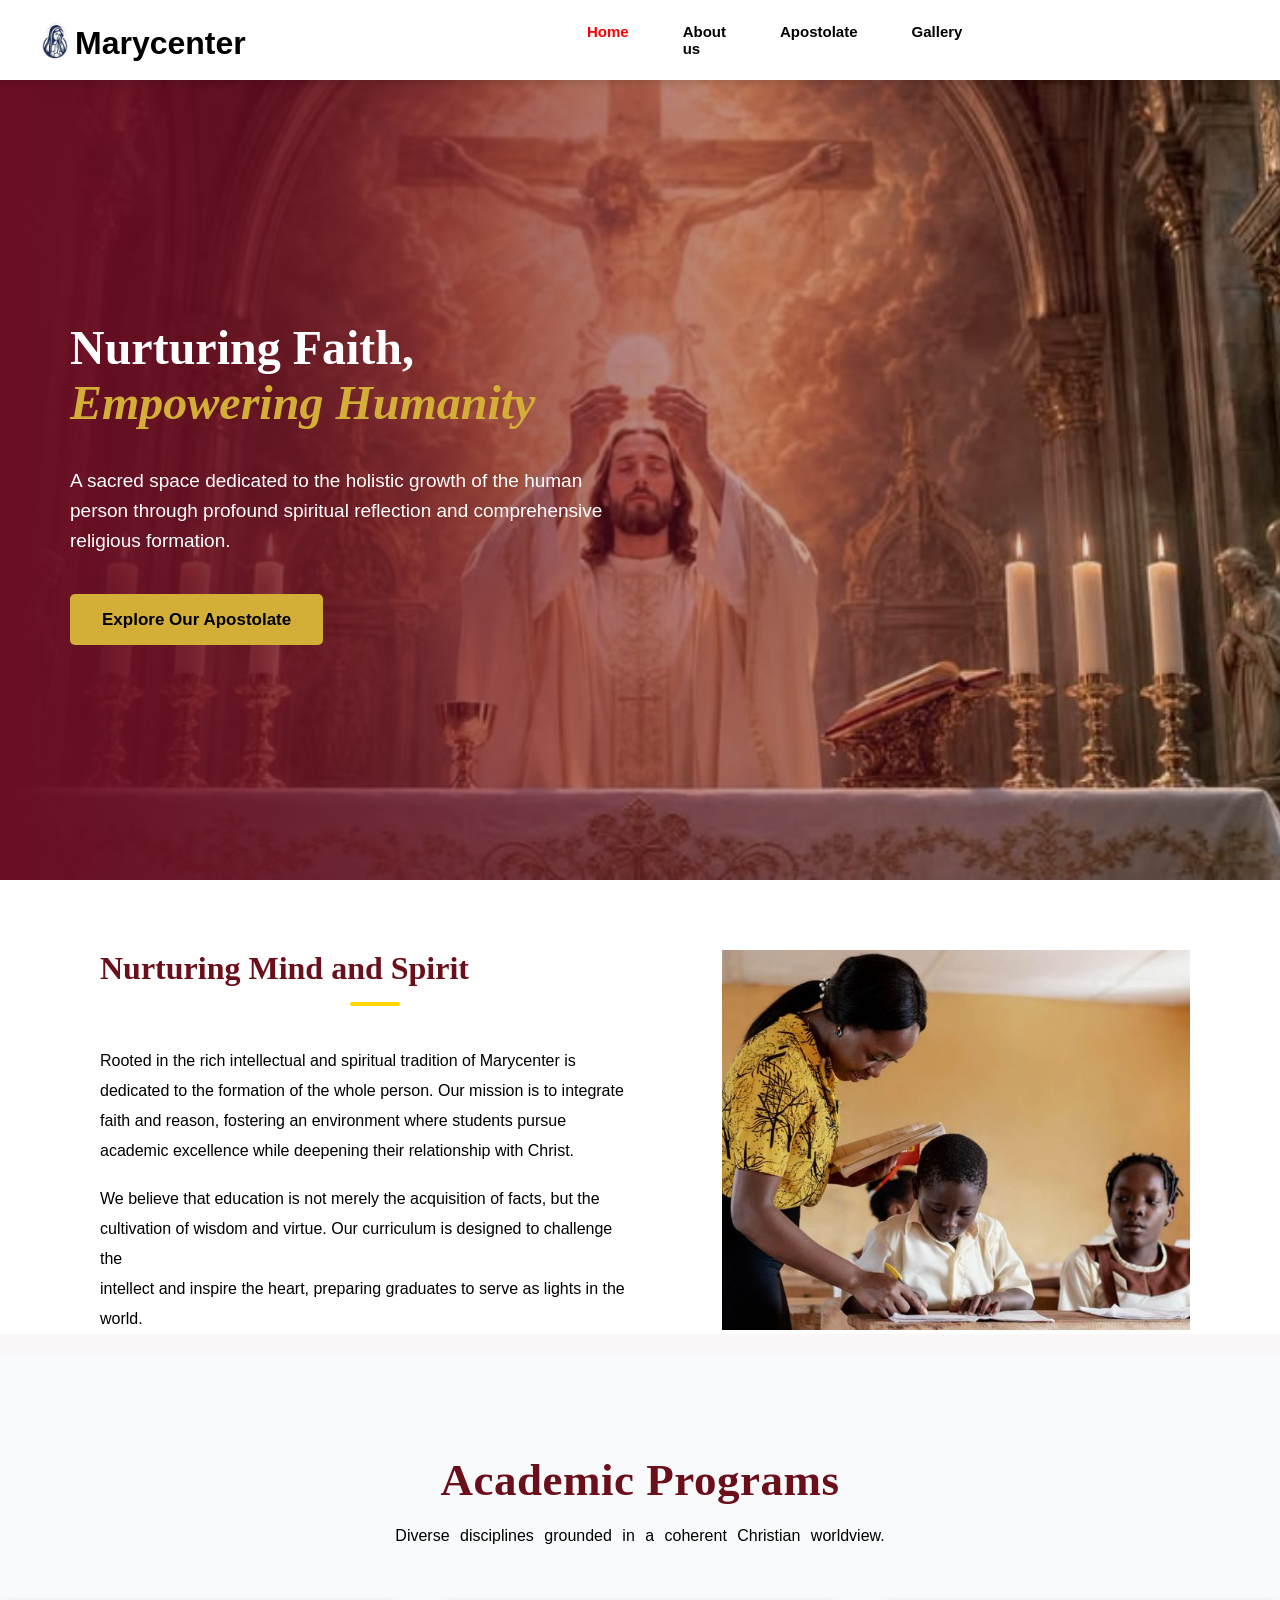
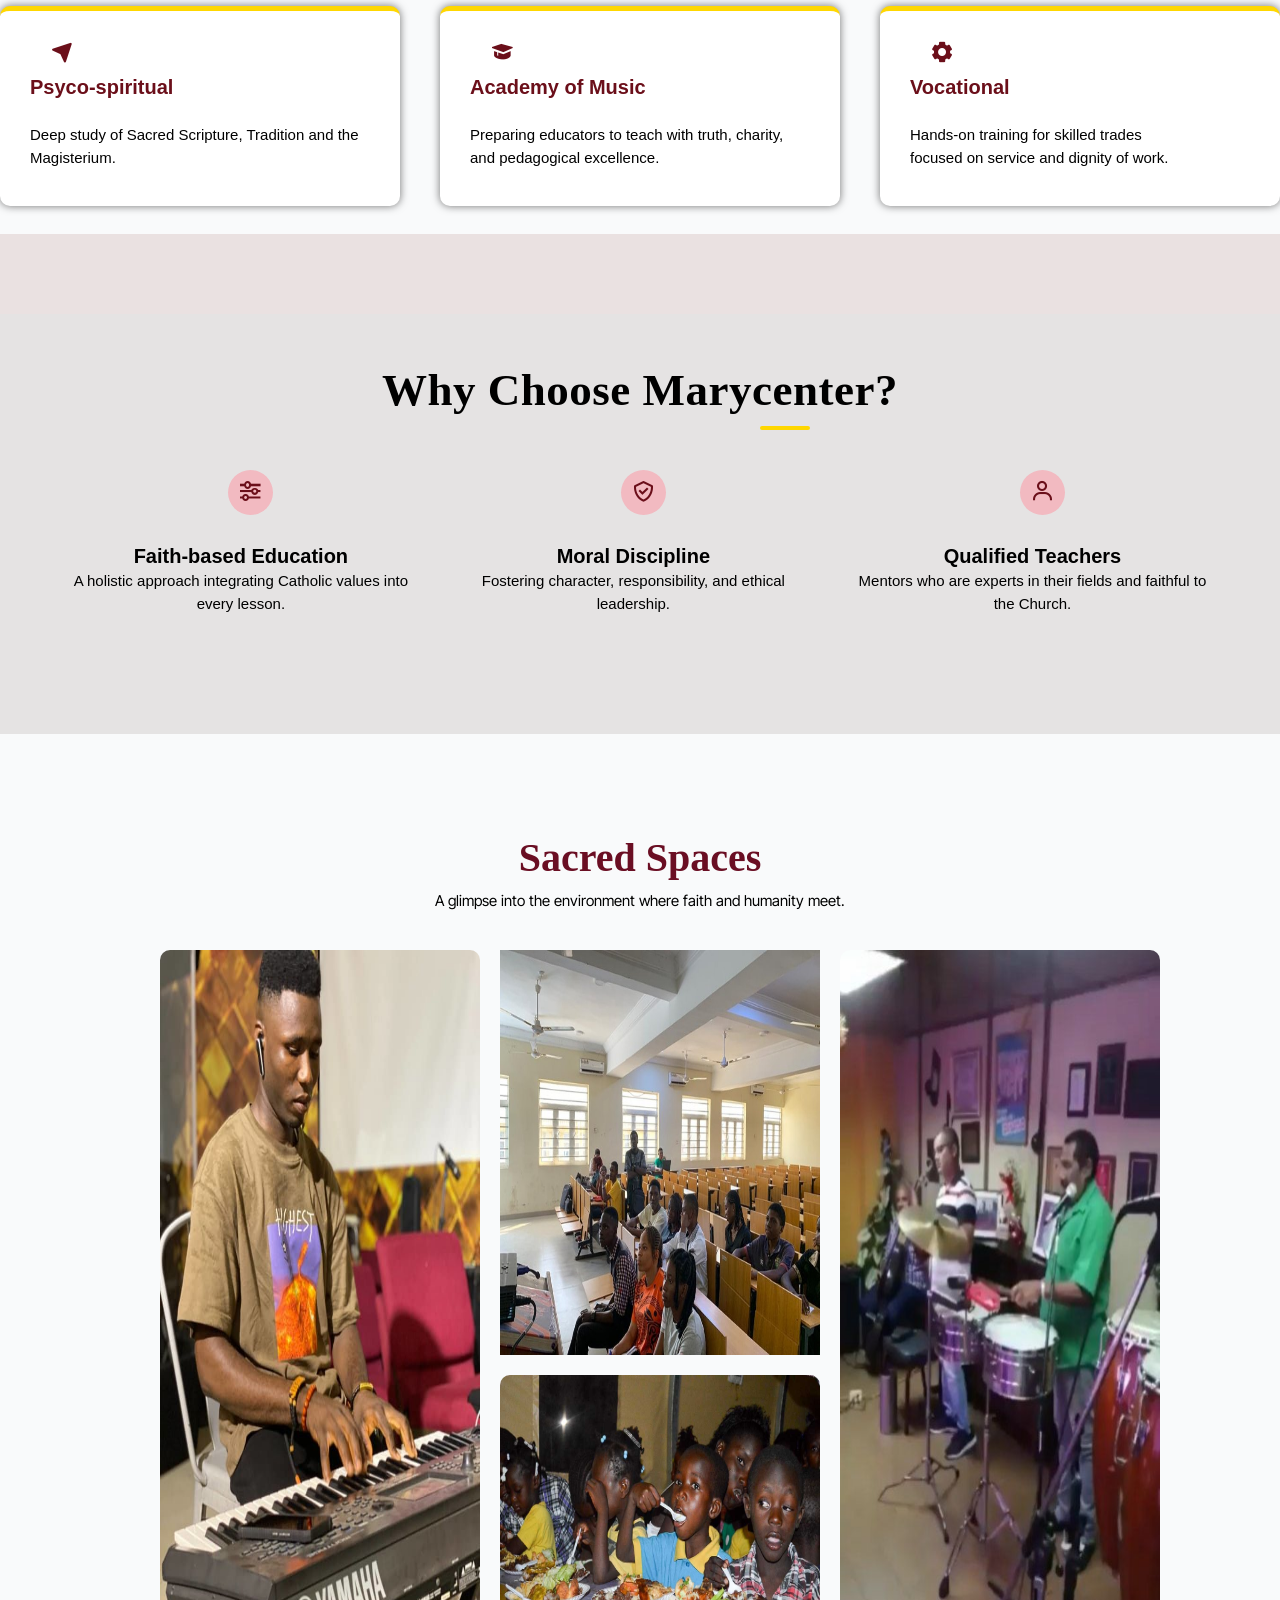
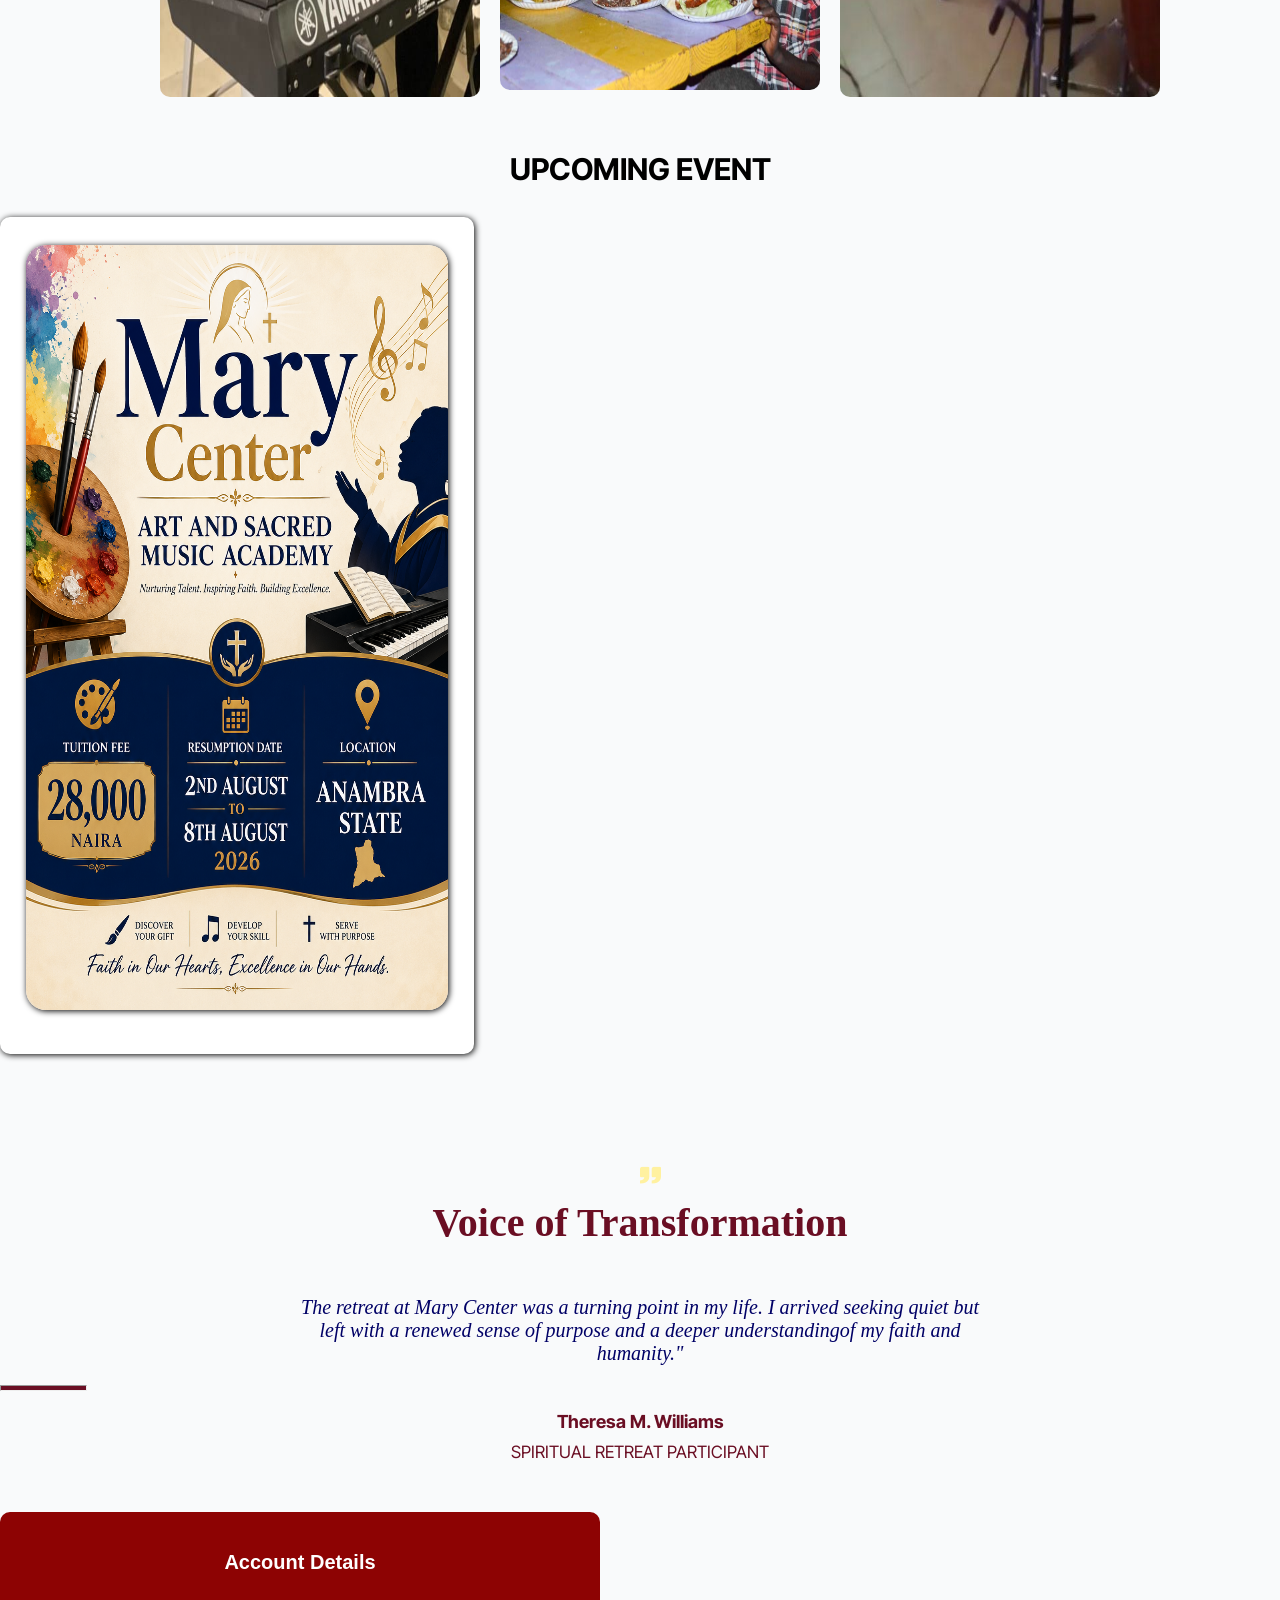
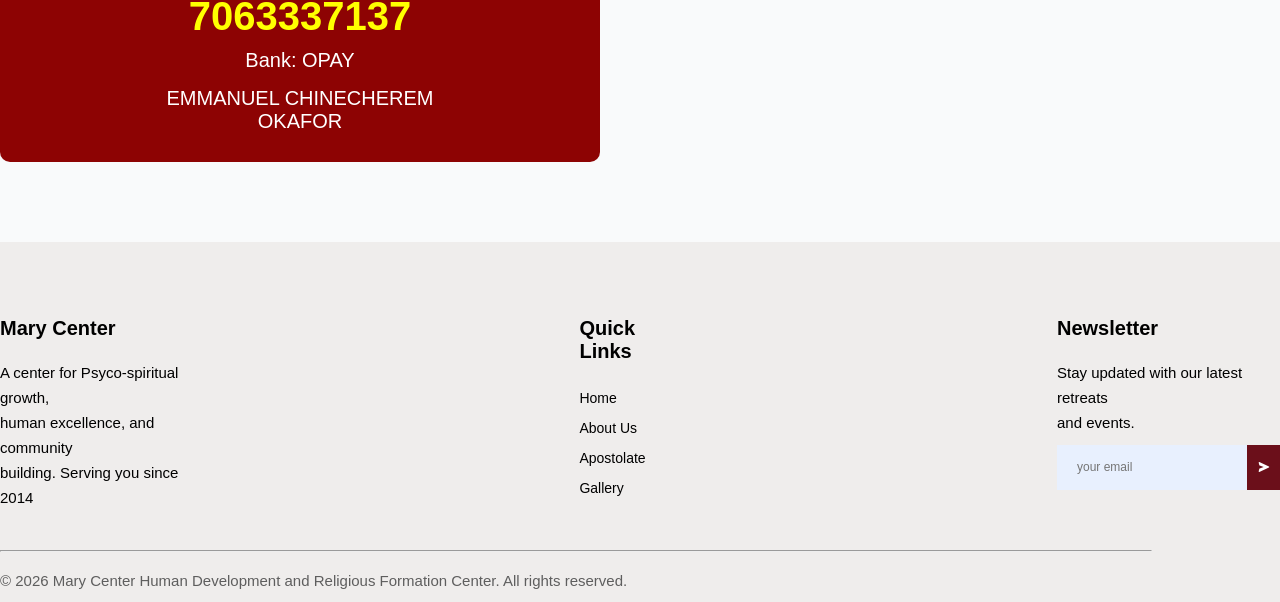
==== index.html @ 2b093171 "first commit" ====
<!DOCTYPE html>
<html lang="en">

<head>
    <meta charset="UTF-8">
    <meta name="viewport" content="width=device-width, initial-scale=1.0">
    <link rel="stylesheet" href="style.css">
    <link href='https://unpkg.com/boxicons@2.1.4/css/boxicons.min.css' rel='stylesheet'>
    <link rel="preconnect" href="https://fonts.googleapis.com">
    <link rel="preconnect" href="https://fonts.gstatic.com" crossorigin>
    <link
        href="https://fonts.googleapis.com/css2?family=Inter+Tight:wght@100;200;300;400;500;600;700;800;900&display=swap"
        rel="stylesheet">
    <link rel="apple-touch-icon" sizes="180x180" href="/apple-touch-icon.png">
    <link rel="icon" type="image/png" sizes="32x32" href="/favicon-32x32.png">
    <link rel="icon" type="image/png" sizes="16x16" href="/favicon-16x16.png">
    <link rel="manifest" href="/site.webmanifest">
    <link rel="preconnect" href="https://fonts.googleapis.com">
    <link rel="preconnect" href="https://fonts.gstatic.com" crossorigin>
    <link
        href="https://fonts.googleapis.com/css2?family=Inter+Tight:ital,wght@0,100..900;1,100..900&family=Inter:ital,opsz,wght@0,14..32,100..900;1,14..32,100..900&display=swap"
        rel="stylesheet">
    <title>MaryCenter</title>
</head>

<body>
    <header>
        <nav id="nav-head">
            <div class="logo">
                <h4>Marycenter</h4>
            </div>



            <div class="list">
                <a id="home" class="home" href="index.html">Home</a>
                <a class="home" href="about_us.html">About us</a>
                <a class="home" href="apostolate.html">Apostolate</a>
                <a class="home" href="gallery.html">Gallery</a>

            </div>

            <a class="btn1" href="contact-us.html">Contact Us </a>

        </nav>
    </header>
    <article id="media-head">
           
        <nav id="nav-head">
            <div class="logo">
                <h4>Marycenter</h4>
            </div>
             <div class="hamburger" id="hamburger">
                <span></span>
                <span></span>
                <span></span>
             </div>


            <div class="list">
                <a id="home" class="home" href="index.html">Home</a>
                <a class="home" href="about_us.html">About us</a>
                <a class="home" href="apostolate.html">Apostolate</a>
                <a class="home" href="gallery.html">Gallery</a>

            </div>

            <a class="btn1" href="contact-us.html">Contact Us </a>

        </nav>
    </article>


    <section id="sect-1">
        <div class="sect1-img"></div>
        <div class="sect1-overlay"></div>
        <div class="sect1-body">
            <h3>Nurturing Faith,</h3>
            <h2>Empowering Humanity</h2>
            <p>A sacred space dedicated to the holistic growth of the human <br>person through profound spiritual
                reflection and comprehensive <br>religious formation.</p> <br>
            <a class="btn2" href="apostolate.html">Explore Our Apostolate</a>
        </div>

    </section>

    <section id="sect2">
        <div class="sect2-left">
            <p class="sect2-left-ph">Nurturing Mind and Spirit</p>
            <hr class="sect2-left-line">
            <p class="sect2-left-pb">Rooted in the rich intellectual and spiritual tradition of Marycenter is dedicated
                to the formation of the whole person. Our mission is to integrate faith and reason, fostering an
                environment where students pursue academic excellence while deepening their relationship with Christ.
            </p>
            <br>
            <p class="sect2-left-pb">We believe that education is not merely the acquisition of facts, but the <br>
                cultivation of wisdom and virtue. Our curriculum is designed to challenge the <br> intellect and inspire
                the heart, preparing graduates to serve as lights in the <br>world.</span></p>
        </div>

        <div class="sect2-right">

        </div>
    </section>


    <section id="sect3">
        <p class="sect3-ph">Academic Programs</p>
        <p class="sect3-pb">Diverse disciplines grounded in a coherent Christian worldview.</p>

        <div class="sect3">
            <div class="sect3-1">
                <i class='bx bxs-navigation bx-rotate-280 bx-sm'></i>
                <p class="sect3-1ph">Psyco-spiritual <br>
                    <br><span class="sect3-1pb">Deep study of Sacred Scripture, Tradition and the Magisterium.</span>
                </p>
            </div>
            <div class="sect3-1">
                <i class='bx bxs-graduation bx-sm'></i>
                <p class="sect3-1ph">Academy of Music <br>
                    <br><span class="sect3-1pb">Preparing educators to teach with truth, charity, <br> and pedagogical
                        excellence.</span>
                </p>
            </div>
            <div class="sect3-1">
                <i class='bx bxs-cog bx-sm'></i>
                <p class="sect3-1ph">Vocational <br>
                    <br><span class="sect3-1pb">Hands-on training for skilled trades <br>focused on service and dignity
                        of work.</span>
                </p>
            </div>
        </div>
    </section>

    <section id="sect4">
        <p class="sect4-ph">Why Choose Marycenter?</p>
        <hr class="sect4-line">

        <div class="sect4">
            <div id="sect4-1" class="sect4-1">
                <i id="bx" class='bx bx-slider-alt bx-sm'></i>
                <p class="sect4-1ph">Faith-based Education
                    <br><span class="sect4-1pb">A holistic approach integrating Catholic values into <br>every
                        lesson.</span>
                </p>
            </div>
            <div id="sect4-2" class="sect4-1">
                <i id="bx" class='bx bx-check-shield bx-sm'></i>
                <p class="sect4-1ph">Moral Discipline
                    <br><span class="sect4-1pb">Fostering character, responsibility, and ethical <br> leadership.</span>
                </p>
            </div>
            <div id="sect4-3" class="sect4-1">
                <i id="bx" class='bx bx-user bx-sm'></i>
                <p class="sect4-1ph">Qualified Teachers
                    <br><span class="sect4-1pb">Mentors who are experts in their fields and faithful to <br>the
                        Church.</span>
                </p>
            </div>
        </div>

    </section>

    <section id="sect5">
        <div class="sect5-p"></div>
        <p class="sect5-ph">Sacred Spaces</p>
        <p class="sect5-pb">A glimpse into the environment where faith and humanity meet.</p>

        <div class="sect5-img">

            <div class="sect5-img1">
                <img src="images/piano.jpg" alt="">
            </div>
            <div class="sect5-img2">
                <img class="sect5-img2-i" src="images/classroom.jpg" alt="">
                <img class="sect5-img2ii" src="images/children.jpg" alt="">
            </div>
            <div class="sect5-img4">
                <img src="images/drum.jpg" alt="">
            </div>
        </div>
    </section>

    <section id="sect6">
        <p>UPCOMING EVENT</p>
        <div class="sect6-img"> <img src="images/event.png" alt=""></div>

    </section>

    <section id="sect7">
        <i class='bx bxs-quote-right bx-sm' style="color: rgb(255, 241, 160)" ;></i>
        <p class="sect7-ph">Voice of Transformation</p>
        <p class="sect7-pb">The retreat at Mary Center was a turning point in my life. I arrived seeking quiet but <br>
            left with a renewed sense of purpose and a deeper understandingof my faith and <br>
            humanity."</p>
        <hr class="sect7-line">
        <p class="sect7-pf1">Theresa M. Williams
        </p>
        <span class="sect7-pf2">SPIRITUAL RETREAT PARTICIPANT</span>
    </section>

    <section id="sect8">
        <div class="sect8">
            <p class="sect8-ad">Account Details</p>
            <p class="sect8-actno">7063337137</p>
            <p class="sect8-bank">Bank: OPAY</p>
            <p class="sect8-actname">EMMANUEL CHINECHEREM <br>OKAFOR</p>
        </div>
    </section>

    <footer>
        <article id="footer">
            <div class="mary-center">
                <span class="marycenter">Mary Center</span>
                <p class="mary-center-p">A center for Psyco-spiritual growth, <br> human excellence, and community <br>
                    building. Serving you since 2014</p>
            </div>

            <div class="mary-center">
                <span class="marycenter">Quick Links</span>
                <p class="marycenter-p">Home <br>
                    About Us <br>
                    Apostolate <br>
                    Gallery
                </p>
            </div>

            <div class="mary-center">
                <span class="marycenter">Newsletter</span>
                <p class="mary-center-p">Stay updated with our latest retreats <br>
                    and events.
                </p>
                <div class="f-mail">
                    <form id="fform" action="signup-form">
                        <input class="f-input" type="email" placeholder="your email" required>
                        <button type="submit" class="f-btn"><i class='bx bxs-send'></i></button>
                    </form>


                </div>

            </div>
        </article>
        <div class="footer">
            <hr class="f-line">
            <p class="f-p">© 2026 Mary Center Human Development and Religious Formation Center. All rights reserved.
            </p>
        </div>
    </footer>
    <script src="index.js"></script>
</body>
---- style.css ----
* {
    margin: 0;
    padding: 0;
    box-sizing: border-box;
}

header {
    /* color: white; */
    position: fixed;
    top: 0;
    left: 0;
    height: 60px;
    width: 100%;

    z-index: 1000;

}

#nav-media-head {
    display: none;
    margin-top: 5vh;

}

#nav-head {
    display: flex;
    align-items: center;
    padding-top: 10px;
    padding-bottom: 10px;
    background: white;
    text-decoration: none;
    font-family: Arial, Helvetica, sans-serif;
    box-shadow: 0 4px 6px rgba(0, 0, 0, 0.1);
}

.list {

    font-family: Arial, Helvetica, sans-serif;
    text-decoration: none;
    display: flex;
    display: flex;
    justify-items: center;
    gap: 30px;
    font-weight: bold;
    margin-left: 490px;
    font-size: 15px;


}

a {
    text-decoration: none;
    color: black;


}

a:hover {
    color: white;
    background-color: #6B0F1A;




}

.home {
    border-radius: 5px;
    border: 2px solid transparent;
    padding: 5px 10px;
    color: black;



}

.home:hover {
    background-color: #6B0F1A;
    color: white;
    border: 2px solid transparent;
}


.logo {
    background-image: url(images/rustic-retro-mary-statue-hipster-logo-design-vector-removebg-preview.png);
    background-size: cover;
    background-repeat: no-repeat;
    background-position: center;
    height: 50px;
    width: 60px;
    margin-left: 25px;
}

#home {
    color: red;
}

#gallery {
    color: red;
}

#apo {
    color: red;
}

#about {
    color: red;
}

#contact {
    color: white;

}

h4 {
    color: black;
    margin-left: 50px;
    padding-top: 10px;
    font-size: 2rem;
}

.btn1 {
    font-family: Arial, Helvetica, sans-serif;
    font-size: 17px;
    background-color: #6B0F1A;
    padding: 10px 16px;
    color: white;
    border: none;
    border-radius: 5px;
    margin-left: 340px;
    transition: background 1.10s ease;
}

.btn1:hover {
    background-color: rgb(0, 0, 0);
}

#sect-1 {
    position: relative;
}

.sect1-img {
    width: 100%;
    height: 800px;
    background-image: url(images/altar.jpg);
    background-size: cover;
    background-repeat: no-repeat;
    background-position: center;


}

.sect1-overlay {
    position: absolute;
    top: 0;
    left: 0;
    width: 100%;
    height: 800px;
    background: linear-gradient(to right, #6a0e23, #ffffff00)
}

.sect1-body {
    color: white;
    position: absolute;
    bottom: 300px;
    left: 70px;
    top: 240px;
    animation: movesect1b 2s ease-in-out alternate;
    animation-iteration-count: 2;
    animation-fill-mode: forwards;
}

@keyframes movesect1b {
    from {
        transform: translateX(0)
    }

    to {
        transform: translateX(50px);
    }
}

h3 {
    font-family: "Playfair Display", serif;
    font-size: 48px;
}

h2 {
    font-family: "Playfair Display", serif;
    font-size: 48px;
    color: #d4af37;
    font-style: italic;
    font-weight: light;
}

.sect1-body p {
    font-size: 19px;
    font-family: Arial, Helvetica, sans-serif;
    line-height: 30px;
    font-weight: 450;
    padding-top: 4vh;
    padding-bottom: 4vh;
}

.btn2 {
    font-family: Arial, Helvetica, sans-serif;
    font-size: 17px;
    background-color: #d4af37;
    padding: 16px 32px;
    color: black;
    font-weight: bold;
    border: none;
    border-radius: 5px;
    transition: transform 0.3s ease, background 1.10s ease;
    transform: translateX(5px);


}

.btn2:hover {
    background-color: rgb(0, 0, 0);
    color: white;

}

.sect2-left {
    margin-left: 100px;
    margin-top: 70px;
}

.sect2-left-ph {
    font-size: 32px;
    font-weight: bold;
    color: #6B0F1A;
    padding-bottom: 15px;
}

.sect2-left-line {
    width: 50px;
    height: 4px;
    background-color: gold;
    border-radius: 20px;
    border: none;
    margin-bottom: 40px;
    margin-left: 250px;
    animation: moveLine 3s linear infinite alternate;
}

@keyframes moveLine {
    from {
        transform: translateX(0);
    }

    to {
        transform: translateX(60px);
    }
}

.sect2-left-pb {
    justify-content: start;
    padding-right: 7vw;
    font-family: Arial, Helvetica, sans-serif;
    line-height: 30px;

}

.sect2-right {
    background-image: url(images/class.jpg);
    background-size: cover;
    background-repeat: no-repeat;
    background-position: center;
    width: 120vw;
    height: 380px;
    margin-top: 70px;
    margin-right: 7vw;
}

#sect2 {
    display: flex;
    justify-content: space-evenly;
}

#sect3 {
    width: 100%;
    height: 500px;
    padding-top: 100px;
    background-color: #f9fafb;
    border-top: 20px solid rgba(255, 211, 211, 0.066);
}

.sect3-ph {
    font-size: 45px;
    font-weight: bolder;
    color: #6B0F1A;
    padding-bottom: 10px;
    text-align: center;
    letter-spacing: 0.5px;
}

.sect3-pb {
    display: block;
    text-align: justify;
    word-spacing: 6px;
    font-family: Arial, Helvetica, sans-serif;
    line-height: 40px;
    text-align: center;

}

.sect3 {
    margin-top: 50px;
    display: flex;
    gap: 40px;
    justify-content: space-evenly;

}

.sect3-1 {
    width: 400px;
    height: 200px;
    background-color: white;
    padding-left: 30px;
    padding-top: 30px;
    box-shadow: 0px 0px 9px rgba(0, 0, 0, 0.55);
    border-radius: 10px;
    border-top: 5px solid gold;
    font-family: Arial, Helvetica, sans-serif;
    animation: moveRight 3s linear infinite alternate;
}

@keyframes moveRight {
    from {
        transform: translateX(0);
    }

    to {
        transform: translateX(20px);
    }
}

.bx {
    color: #6B0F1A;
    margin-bottom: 10px;
    margin-left: 20px;
}

.sect3-1ph {
    font-size: 20px;
    font-weight: bold;
    color: #6B0F1A;

}

.sect3-1pb {
    font-size: 15px;
    font-weight: lighter;
    color: black;
    font-family: Arial, Helvetica, sans-serif;
    line-height: 20px;
}

#sect4 {
    width: 100%;
    height: 500px;
    padding-top: 10;
    background-color: #e5e3e3;
    border-top: 80px solid rgba(249, 215, 215, 0.214);
}

.sect4-ph {
    font-size: 45px;
    font-weight: bolder;
    color: black;
    padding-top: 50px;
    padding-bottom: 10px;
    text-align: center;
    letter-spacing: 0.5px;
}

.sect4-line {
    width: 50px;
    height: 4px;
    background-color: gold;
    border-radius: 20px;
    border: none;
    margin-bottom: 40px;
    margin-left: 760px;
    animation: moveLine 3s linear infinite alternate;
}

@keyframes moveLine {
    from {
        transform: translateX(0);
    }

    to {
        transform: translateX(60px);
    }
}

.sect4 {
    display: flex;
    justify-content: space-evenly;
}

.sect4-1 {
    text-align: center;
}

.sect4-1ph {
    font-size: 20px;
    font-weight: bold;
    font-family: Arial, Helvetica, sans-serif;

}

.sect4-1pb {
    font-size: 15px;
    font-weight: lighter;
    color: black;
    font-family: Arial, Helvetica, sans-serif;
    line-height: 20px;

}

#bx {
    color: #6B0F1A;
    margin-bottom: 30px;
    margin-left: 20px;
    border-radius: 50px;
    background-color: #f2bac1;
    padding: 10px 10px;
}

#sect4-1 {
    animation: moveup 3s linear infinite alternate;

}

@keyframes moveup {
    from {
        transform: translateY(0);
    }

    to {
        transform: translateY(40px);
    }
}

#sect4-2 {
    animation: moveup 5s linear infinite alternate;

}

@keyframes moveup {
    from {
        transform: translateY(0);
    }

    to {
        transform: translateY(50px);
    }
}

#sect4-3 {
    animation: moveup 7s linear infinite alternate;

}

@keyframes moveup {
    from {
        transform: translateY(0);
    }

    to {
        transform: translateY(60px);
    }
}

#sect5 {
    padding-top: 100px;
    background-color: #f9fafb;

}

.sect5-img {
    display: flex;
    gap: 20px;
    margin-top: 40px;
    margin-left: 160px;


}


.sect5-img2 {
    display: flex;
    flex-direction: column;
    gap: 20px;



}

.sect5-img1 img {
    width: 25vw;
    height: 83vh;
    border-radius: 10px;
}

.sect5-img2-i {
    width: 25vw;
    height: 45vh;
}

.sect5-img2ii {
    width: 25vw;
    height: 35vh;
    border-radius: 10px;
}

.sect5-img4 img {
    width: 25vw;
    height: 83vh;
    border-radius: 10px;
}

.sect5-ph {
    color: #6a0e23;
    font-size: 40px;
    font-weight: bold;
    text-align: center;
}

.sect5-pb {
    font-family: "Inter Tight", sans-serif;
    font-size: 15px;
    color: black;
    font-weight: light;
    text-align: center;
    margin-top: 10px;
}

#sect6 {
    text-align: center;
    justify-items: center;
    padding-top: 50px;
    padding-bottom: 40px;
    background-color: #f9fafb;

}

#sect6 p {
    font-family: "Inter Tight", sans-serif;
    font-weight: bold;
    font-size: 30px;
    padding-bottom: 30px;
}

.sect6-img {
    width: 37vw;
    height: 93vh;
    box-shadow: 1px 1px 6px rgb(0, 0, 0);
    border-radius: 10px;
    justify-items: center;
    background-color: white;
    /* margin-left: 520px; */

}

.sect6-img img {
    width: 33vw;
    height: 85vh;
    border-radius: 20px;
    margin-top: 28px;
    box-shadow: 1px 1px 6px rgb(0, 0, 0);
}

#sect7 {
    text-align: center;
    justify-items: center;
    background-color: #f9fafb;
    padding-top: 70px;
    padding-bottom: 50px;
}

.sect7-ph {
    color: #6a0e23;
    font-size: 40px;
    font-weight: bold;
}

.sect7-pb {
    font-style: italic;
    padding-top: 50px;
    font-size: 20px;
    color: rgb(0, 0, 102);
}

.sect7-line {
    width: 87px;
    height: 6px;
    background-color: #6a0e23;
    margin-top: 20px;
    margin-bottom: 20px;
}

.sect7-pf1 {
    font-family: "Inter Tight", sans-serif;
    font-weight: bold;
    color: #6a0e23;
    font-size: 18px;
    padding-bottom: 10px;
}

.sect7-pf2 {
    font-family: "Inter Tight", sans-serif;
    font-weight: light;
    color: #6a0e23;
    font-size: 17px;


}

#sect8 {
    justify-items: center;
    background-color: #f9fafb;
    padding-bottom: 80px;

}

.sect8 {
    width: 600px;
    height: 250px;
    background-color: #8d0303;
    border-radius: 10px;
    text-align: center;
    align-content: center;

}

.sect8-ad {
    color: white;
    font-family: Arial, Helvetica, sans-serif;
    font-size: 20px;
    font-weight: bold;
    padding-top: 10px;
}

.sect8-actno {
    color: yellow;
    font-family: Arial, Helvetica, sans-serif;
    font-size: 40px;
    font-weight: bold;
    padding-top: 20px;
}

.sect8-bank {
    color: white;
    font-family: Arial, Helvetica, sans-serif;
    font-size: 20px;
    font-weight: light;
    padding-top: 10px;
    padding-bottom: 15px;
}

.sect8-actname {
    color: white;
    font-family: Arial, Helvetica, sans-serif;
    font-size: 20px;
    font-weight: light;
}

#footer {
    display: flex;
    justify-content: center;
    padding-top: 25px;
    gap: 380px;
}

.marycenter {
    color: black;
    font-family: Arial, Helvetica, sans-serif;
    font-size: 20px;
    font-weight: bold;
    margin-bottom: 30px;
}

.mary-center-p {
    line-height: 25px;
    padding-top: 20px;
    padding-bottom: 10px;
    font-size: 15px;
    font-family: Arial, Helvetica, sans-serif;
    font-size: 15px;
    font-weight: light;

}

.marycenter-p {
    line-height: 30px;
    padding-top: 20px;
    font-family: Arial, Helvetica, sans-serif;
    font-size: 14px;
    font-weight: light;
}

.mary-center form {
    display: flex;


}

.mary-center button {
    background-color: #6B0F1A;
    color: white;
    cursor: pointer;
    transition: transform 1s ease-in-out, background 1.10s ease;
    border: none;
    margin-bottom: 3vh;
    /* transform: translateX(5px); */

}

.mary-center button:hover {
    transform: translateX(1.1);
    color: white;
    background-color: black;
}

.mary-center button i {
    color: white;
    margin: 5px 10px;
}

.f-input {
    background-color: #e8f0fe;
    font-size: 12px;
    border: none;
    padding: 2px 20px;
}


.f-p {
    color: rgb(94, 94, 94);
    font-family: Arial, Helvetica, sans-serif;
    font-size: 15px;
    margin-bottom: 40px;
}

.f-line {
    margin-top: 30px;
    margin-bottom: 20px;
    width: 90vw;
}

.footer {
    justify-items: center;
}

#fform {
    height: 5vh;
}
footer .bx bxs-send{
    margin-top: 1vh;
}
.f-btn {
    height: 5vh;
}

footer {
    padding-top: 50px;
    height: 360px;
    background-color: #efedec;
}

#about-sect-1 {
    background-color: oklab(95.21300000000001% 0 -0.00011);

}



.about-img {
    width: 100%;
    height: 800px;
    background-image:linear-gradient(rgba(0, 0, 0, 0.441), rgba(0, 0, 0, 0.441)), url(images/clergywomen.jpg);
    background-size: cover;
    background-repeat: no-repeat;
    background-position: center;
    border-bottom-right-radius: 150px;
    border-bottom-left-radius: 150px;
}

.about-sect1-body {

    text-align: center;
    color: white;
    position: absolute;
    bottom: 300px;
    left: 20vw;
    top: 270px;
    animation: moveaposect1b 2s ease-in-out alternate;
    animation-iteration-count: 2;
    animation-fill-mode: forwards;
}

.about-sect1-bodyph {
    font-family: Arial, Helvetica, sans-serif;
    font-size: 3rem;
    margin-bottom: 1vh;
}

.about-sect1-bodypb {
    font-family: Arial, Helvetica, sans-serif;
    font-size: 20px;
    padding-bottom: 2vh;
    justify-content: start;
    margin-right: 3vw;
}

.btn-about1 {
    font-family: Arial, Helvetica, sans-serif;
    font-size: 17px;
    background-color: #d4af37;
    padding: 16px 32px;
    color: black;
    font-weight: bold;
    border: none;
    border-radius: 5px;
    transition: transform 0.3s ease, background 1.10s ease;
    transform: translateX(5px);
}

.btn-about1:hover {
    background-color: rgb(0, 0, 0);
    color: white;

}

#about-sect2 {
    display: flex;
    /* justify-content: space-between; */
    gap: 40px;
    padding-left: 100px;
    padding-right: 60px;
    width: 100%;
    margin-bottom: 20vh;
}

.about-sect2-left {
    padding-top: 80px;
    /* margin-left: 50px; */
}

h6 {
    background-color: #fcbfcd6f;
    display: inline;
    padding: 6px 12px;
    border-radius: 40px;
    font-family: Arial, Helvetica, sans-serif;
    font-weight: bold;

}

.about-sect2-left-ph {
    font-family: Arial, Helvetica, sans-serif;
    padding-top: 30px;
    padding-bottom: 20px;
    font-size: 45px;
    font-weight: bold;
}

.about-sect2-left-pb {
    justify-content: start;
    margin-right: 3vw;
    font-family: Arial, Helvetica, sans-serif;
    color: rgb(121, 120, 120);
    /* background-color: red; */
    line-height: 25px;
    font-size: 15px;
    font-weight: light;
}

.about-sect2-left-line {
    width: 100px;
    height: 4px;
    background-color: #6a0e23;
    border: none;
    margin-bottom: 40px;
    margin-left: px;

}

.about-sect2-right img {


    height: 70vh;
    width: 80vh;
    margin-top: 35vh;
    transition: transform 1s ease;

}

.about-sect2-right img:hover {
    transform: scale(1.1);
}

#about-sect3 {
    height: 90vh;
    padding-left: 100px;
    padding-top: 100px;
    background-color: rgba(236, 236, 236, 0.26);
}

.about-sect3h1 {
    font-family: system-ui;
    font-size: 12px;
    font-weight: bolder;
    color: #6a0e23;
    padding-bottom: 20px;
}

.about-sect3h2 {
    font-family: 'Times New Roman';
    font-weight: lighter;
    font-size: 40px;
    color: #6a0e23;
    padding-bottom: 30px;
}

.about-sect3b1 {
    justify-content: start;
    margin-right: 10vw;
    font-size: 17px;
    font-family: "Inter Tight", sans-serif;
    line-height: 4vh;
    margin-bottom: 1vh;
}

.about-sect3b2 {
    justify-content: start;
    padding-right: 10vw;
    font-size: 17px;
    font-family: "Inter Tight", sans-serif;
    line-height: 4vh;
}

.about-sect3f {
    margin-top: 40px;

}

.about-sect3f-line {
    display: inline-block;
    width: 60px;
    height: 2px;
    background-color: #6a0e23;
    margin-bottom: 5px;
    margin-right: 10px;
}

.about-sect3fp {
    font-style: italic;
    font-size: 20px;
    color: #6a0e23;
    padding-bottom: 40px;

}

#about-sect4 {
    background-color: #ec5b130d;
    width: 100%;
    height: 650px;
}

.about-sect4-ph1 {
    text-align: center;
    font-family: system-ui, -apple-system, BlinkMacSystemFont, 'Segoe UI', Roboto, Oxygen, Ubuntu, Cantarell, 'Open Sans', 'Helvetica Neue', sans-serif;
    font-weight: bolder;
    font-size: 2rem;
    padding-top: 70px;
}

.about-sect4-ph2 {
    text-align: center;
    font-family: Arial, Helvetica, sans-serif;
    font-size: 20px;
    margin-top: 30px;
    color: black;
}

.about-sect4 {
    display: flex;
    justify-content: space-around;
    margin-right: 70px;
    margin-left: 70px;
}

.about-sect4-1 {
    width: 400px;
    height: 350px;
    background-color: #ec5b130d;
    text-align: center;
    padding-top: 50px;
    margin-top: 40px;
    border-radius: 10px;


    transition: transform 3s ease-out;
}

.about-sect4-1:hover {
    transform: scale(1.1);
    box-shadow: 4px 4px 10px rgba(0, 0, 0, 0.074);
}

#about-bx-star {
    color: orange;
    margin-right: 3vw;
}

#about-bx-user {
    color: rgb(132, 1, 132);
    margin-right: 3vw;
}

#about-sect5 {
    display: flex;
    /* justify-content: space-around; */
    gap: 3vw;
    padding-top: 70px;
    margin-left: 5vw;

}

#about-sect5 img {

    width: 35vw;
    height: 75vh;
    border-radius: 30px;
    margin-left: 5vw;
}

.about-sect5-p {
    align-content: center;
    margin-left: 4vw;
    margin-right: 1vw;
}

.about-sect5-ph {
    font-family: "Inter Tight", sans-serif;
    font-weight: 750;
    font-size: 40px;
    margin-bottom: 20px;
}

.about-sect5-pb1 {
    justify-content: start;
    font-style: italic;
    font-family: "Inter Tight", sans-serif;
    color: #475569;
    font-size: 16px;
    margin-right: 9vw;
    line-height: 4vh;
}

.about-sect5-pb2 {
    justify-content: start;
    font-family: "Inter Tight", sans-serif;
    color: #475569;
    font-size: 16px;
    margin-right: 8vw;
    line-height: 4vh;
}

#about-sect6 {
    justify-items: center;
    margin-top: 30px;
    margin-bottom: 30px;
}

.about-sect6-1 {
    background-color: #fff6f7;
    width: 82%;
    height: 70px;
    margin-top: 100px;
    margin-bottom: 50px;
}

.about-sect6-1 p {
    text-align: center;
    padding-top: 20px;
    font-family: Arial, Helvetica, sans-serif;
    font-weight: bold;
    font-size: 2rem;
}

.about-sect6-imgi img {

    width: 250px;
    height: 250px;
    border-radius: 10px;
    animation: movein 1s linear infinite alternate-reverse;
}

@keyframes movein {
    from {
        transform: scale(1);
    }

    to {
        transform: scale(1.02);
    }
}

.imgi-b {
    color: #6a0e23;
    font-size: 14px;
    font-weight: bold;
    font-family: Arial, Helvetica, sans-serif;
    text-align: center;
    padding-top: 5px;
}

.imgi-h {
    color: black;
    font-family: Arial, Helvetica, sans-serif;
    text-align: center;
    font-size: 16px;
    /* padding-top: 10px; */
}

.about-sect6-2i {
    display: flex;
    justify-content: center;
    gap: 30px;
    margin-bottom: 3vh;
}

.about-sect6-2ii {
    display: flex;
    justify-content: center;
    gap: 30px;
    margin-bottom: 3vh;
}

.about-sect6-imgi {
    background-color: white;
    width: 390px;
    height: 400px;
    text-align: center;
    padding-top: 30px;

    box-shadow: 0px 4px 5px rgba(0, 0, 0, 0.147);
    transition: transform 1.5s ease;
}

.about-sect6-imgi:hover {
    transform: scale(1.05);
    box-shadow: 0px 4px 5px rgba(0, 0, 0, 0.315);
}

#about-sect7 {
    width: 70vw;
    height: 50vh;
    background-color: #8b2c2c;
    padding-top: 30px;
    margin-bottom: 20vh;
    margin-top: 150px;
    margin-left: 15%;
    border-radius: 20px;
}

#about-sect7 p {
    text-align: center;
}

.about-sect7-ph {
    font-family: "Inter Tight", sans-serif;
    color: white;
    font-size: 2rem;
    font-weight: bolder;
}

.about-sect7-pb {
    font-family: "Inter Tight", sans-serif;
    font-size: 16px;
    line-height: 20px;
    color: rgb(239, 238, 238);
    margin-top: 20px;
}

.about-sect7-btn {
    display: flex;
    gap: 15px;
    justify-content: center;
    margin-top: 70px;
}

.about-sect7-btn3 {
    font-family: Arial, Helvetica, sans-serif;
    font-size: 17px;
    background-color: #d4af37;
    padding: 16px 32px;
    color: black;
    font-weight: bold;
    border: none;
    border-radius: 5px;
    transition: transform 0.3s ease, background 1.10s ease;
    transform: translateX(5px);

    /* z-index: 200; */

}

.about-sect7-btn3:hover {
    background-color: rgb(0, 0, 0);
    color: white;

}

.about-sect7-btn4 {
    font-family: Arial, Helvetica, sans-serif;
    font-size: 17px;
    background-color: #c462785b;
    padding: 16px 32px;
    color: white;
    font-weight: bold;
    border: 1px solid white;
    border-radius: 5px;
    transition: transform 0.3s ease, background 1.10s ease;
    transform: translateX(5px);

    /* z-index: 200; */

}

.about-sect7-btn4:hover {
    background-color: rgb(0, 0, 0);
    color: white;

}


.apo-img {
    width: 100%;
    height: 800px;
    background-image:linear-gradient(rgba(0, 0, 0, 0.300),rgba(0, 0, 0, 0.300)), url(images/church.jpg);
    background-size: cover;
    background-repeat: no-repeat;
    background-position: center;
    border-bottom-right-radius: 60px;
    border-bottom-left-radius: 60px;
    position: relative;
}



.apo-sect1-body {
    text-align: center;
    color: white;
    position: absolute;
    bottom: 300px;
    left: 30vw;
    top: 350px;
    animation: moveaposect1b 2s ease-in-out alternate;
    animation-iteration-count: 2;
    animation-fill-mode: forwards;
}

@keyframes moveaposect1b {
    from {
        transform: translateY(0)
    }

    to {
        transform: translateY(50px);
    }
}

.apo-sect1-bodyph {
    font-family: Arial, Helvetica, sans-serif;
    font-size: 3rem;
}

.apo-sect1-bodypb {
    font-family: Arial, Helvetica, sans-serif;
    font-size: 20px;
    padding-bottom: 20px;
}

.btn-apo1 {
    font-family: Arial, Helvetica, sans-serif;
    font-size: 17px;
    background-color: #d4af37;
    padding: 16px 32px;
    color: black;
    font-weight: bold;
    border: none;
    border-radius: 5px;
    transition: transform 1.5s ease, background 1.10s ease;
    transform: translateX(5px);
}

.btn-apo1:hover {
    background-color: rgb(0, 0, 0);
    color: white;

}

#apo-sect2 {
    text-align: center;
    margin-top: 80px;
    animation: moveaposect2 1s ease-in-out alternate;
    animation-iteration-count: 2;
    animation-fill-mode: forwards;

}

@keyframes moveaposect2 {
    from {
        transform: translateY(0)
    }

    to {
        transform: translateY(25px);
    }
}

.apo-sect2hd {
    font-family: "Inter Tight", sans-serif;
    font-weight: bold;
    font-size: 30px;
    margin-bottom: 50px;
}

#apo-sect2 p {
    margin-top: 10px;
    margin-bottom: 70px;
    font-family: "Inter Tight", sans-serif;
    color: #7c7c7c;
}

#apo-sect3 {
    justify-items: center;
}

.apo-sect3-1 {
    display: grid;
    justify-content: center;
    grid-template-columns: 1fr 1fr 1fr;
    gap: 30px;
}


.apo-sect3-imgi {

    width: 380px;
    height: 440px;
    border-radius: 10px;
    background-color: white;
    box-shadow: 0px 4px 20px rgba(0, 0, 0, 0.181);

    transition: transform 1.5s ease;
}

.apo-sect3-imgi:hover {
    transform: scale(1.05);
}

#apo-sect3-1i {
    animation: moveaposect31i 0.5s ease-in-out alternate;
    animation-iteration-count: 2;
}

@keyframes moveaposect31i {
    from {
        transform: translateY(0)
    }

    to {
        transform: translateY(20px);
    }
}

#apo-sect3-1ii {
    animation: moveaposect31i 1s ease-in-out alternate;
    animation-iteration-count: 2;

}

@keyframes moveaposect31ii {
    from {
        transform: translateY(3px)
    }

    to {
        transform: translateY(20px);
    }
}

#apo-sect3-1iii {
    animation: moveaposect31iii 1s ease-in-out alternate;
    animation-iteration-count: 2;


}

@keyframes moveaposect31iii {
    from {
        transform: translateY(0px)
    }

    to {
        transform: translateY(30px);
    }
}

.apo-sect3-imgi img {

    width: 380px;
    height: 200px;
    border-top-left-radius: 10px;
    border-top-right-radius: 10px;
    /* margin-bottom: 100px; */

}

#apos3-icon {
    margin-left: 30px;
    margin-top: 10px;
    background-color: #6b0f1a1a;
    color: #6B0F1A;
    padding: 12px;
    border-radius: 30px;
    transition: transform 1s ease;
}

#apos3-icon:hover {
    transform: scale(1.1);
    color: #6B0F1A;
    background-color: #ffdddd;
}

#apos3-fa {
    margin-left: 30px;
    margin-top: 12px;
    margin-bottom: 10px;
    background-color: #6b0f1a1a;
    color: #6B0F1A;
    padding: 24px 16px;
    border-radius: 70px;
    transition: transform 1s ease;
}

#apos3-fa:hover {
    transform: scale(1.1);
    color: #6B0F1A;
    background-color: #ffdddd;
}

.apo-sect3-imgi-h {
    color: black;
    font-weight: bold;
    font-family: "Inter Tight", sans-serif;
    font-size: 18px;
    padding-top: 5px;
    margin-left: 30px;
}

.apo-sect3-imgi-b {
    color: lab(35.6337-1.58697-10.8425);
    font-size: 14px;
    font-weight: light;
    font-family: "Inter Tight", sans-serif;
    margin-top: 20px;
    padding-bottom: 10px;
    margin-left: 30px;
    justify-content: center;
    line-height: 20px;
}

#aposct3-imgib2 {
    margin-bottom: 30px;
}



.apo-sect3-imgi a {
    color: #6b0f1a;
    background-color: transparent;
    border: none;
    margin-left: 30px;
    margin-top: 10px;
    font-weight: bold;
    cursor: pointer;
    display: block;
    font-family: "Inter Tight", sans-serif;

}

.apo-sect3-imgi a:hover {
    color: white;
    background-color: #6a0e23;
    /* padding-right: 280px; */
    border: none;
}

#apos3-a {
    margin-top: 27px;
}

#apo-sect4 {
    background-color: #ec5b130d;
    margin-top: 100px;
    border-bottom: 5vh solid #f9f7f2;
    padding-top: 100px;
    justify-items: center;
    text-align: center;
    padding-bottom: 10vh;
}

.aposect4-ph {
    font-family: "Inter Tight", sans-serif;
    font-size: 36px;
    font-weight: bold;
    margin-bottom: 18px;
}

.aposect4-line {
    width: 4vw;
    height: 0.5vh;
    border-radius: 20px;
    border: none;
    background-color: #6B0F1A;
    margin-bottom: 20px;
    animation: moveaposect4Line 1s linear infinite alternate;
}

@keyframes moveaposect4Line {
    from {
        transform: translateX(-10px);
    }

    to {
        transform: translateX(20px);

    }
}

.aposect4-pb {
    font-size: 16px;
    font-weight: light;
    color: lab(35.6337-1.58697-10.8425);
    margin-bottom: 100px;
}

.apo-sect4-card {
    width: 30vw;
    height: 40vh;
    background-color: #6B0F1A;
    align-content: center;
    border-radius: 20px;
    box-shadow: 0px 4px 20px rgba(0, 0, 0, 0.308);
    margin-bottom: 10vh;
    animation: moveaposect4card 2s ease-in-out alternate;
    animation-iteration-count: 2;
    animation-fill-mode: forwards;

}

@keyframes moveaposect4card {
    from {
        transform: translateX(0)
    }

    to {
        transform: translateX(400px);
    }
}

.apo-sect4-card i {
    color: white;
    margin-bottom: 50px;
}

.aposect4-cardph {
    font-family: "Inter Tight", sans-serif;
    font-size: 20px;
    font-weight: bold;
    margin-bottom: 18px;
    color: white;
}

.aposect4-cardpb {
    font-family: "Inter Tight", sans-serif;
    font-size: 14px;
    font-weight: light;
    color: lab(92.7% 0 -0.01);
    margin-bottom: 30px;
}

.apo-sect4-card button {
    font-family: "Inter Tight", sans-serif;
    font-size: 14px;
    width: 20vw;
    height: 5vh;
    color: #6B0F1A;
    background-color: white;
    cursor: pointer;
    border: none;
    border-radius: 12px;
    transition: transform 0.3s ease-in-out, background 1.10s ease;
    transform: translateX(5px);
}

.apo-sect4-card button:hover {
    transform: translateX(1.1);
    color: white;
    background-color: black;
}

#gal-1 {
    background-color: lab(92.7% 0 -0.01);
    ;
    text-align: center;
    width: 100%;
    height: 100vh;
    position: relative;
}

#gal-1 img {
    width: 100%;
    height: 100vh;
    border-bottom-left-radius: 93px;
    border-bottom-right-radius: 93px;

}

.gal-1-overlay {
    position: absolute;
    top: 0;
    /* left: 0; */
    width: 100%;
    height: 100vh;
    background-color: rgba(0, 0, 0, 0.785);
    border-bottom-left-radius: 93px;
    border-bottom-right-radius: 93px;
}

.gal-1-ph p {
    color: lab(83.2664 8.65132 106.895);
    background-color: lab(83.21% 5.73 84.54 / 0.244);
    padding: 16px 16px;
    font-family: "Inter Tight", sans-serif;
    border-radius: 40px;
    position: absolute;
    bottom: 40vh;
    left: 45vw;
    animation: movegal-1 2s ease-in-out alternate;
    animation-iteration-count: 2;
    animation-fill-mode: forwards;

}

@keyframes movegal-1 {
    from {
        transform: translateY(0px)
    }

    to {
        transform: translateY(30px);
    }
}

.gal-1-ph2 {
    color: white;
    font-family: "Inter Tight", sans-serif;
    font-weight: bold;
    font-size: 3rem;
    position: absolute;
    bottom: 30vh;
    left: 33vw;
    animation: movegal-1ph 2s ease-in-out alternate;
    animation-iteration-count: 2;
    animation-fill-mode: forwards;
}

@keyframes movegal-1ph {
    from {
        transform: translateX(0px)
    }

    to {
        transform: translateX(30px);
    }
}

.gal-1-pb {
    font-family: "Inter Tight", sans-serif;
    font-weight: light;
    font-size: 19px;
    color: lab(91.6229 -0.159115 -2.26791);
    position: absolute;
    bottom: 22vh;
    left: 26vw;
    animation: movegal-1pb 1s ease-in-out alternate;
    animation-iteration-count: 2;
    animation-fill-mode: forwards;
}

@keyframes movegal-1pb {
    from {
        transform: translateY(0px)
    }

    to {
        transform: translateY(20px);
    }
}

#gal-2 {
    justify-items: center;
}

.gal-2i {
    width: 90vw;
    height: 15vh;
    background-color: #f4f4f4;
    margin-top: 5vh;
    margin-bottom: 3vh;
    text-align: center;
    padding-top: 5vh;
    gap: 30px;
}


.gal-2i button {
    padding: 12px 22px;
    background-color: lab(91.6229 -0.151915 -2.26791);
    color: lab(35.6337 -1.58697 -10.8425);
    font-family: "Inter Tight", sans-serif;
    border-radius: 20px;
    border: none;
    margin-right: 10px;
    transition: transform 0.5s ease-in-out;

}


.gal-2i button:hover {
    transform: scale(1.1);
    color: lab(35.6337 -1.58697 -10.8425);
    background-color: lab(79.44% -0.34 -0.13);
}

#gal2ibtn {
    transition: transform 1s ease-in-out;
}

#gal2ibtn:hover {
    transform: scale(0.1);
    color: lab(35.6337 -1.58697 -10.8425);
    background-color: lab(79.44% -0.34 -0.13);
}

#gal-3 {

    text-align: center;
}

.gal-3img1 {
    display: flex;
    margin-bottom: 4vh;
    margin-left: 6vw;
    margin-right: 6vw;
    gap: 2vw;
}

.gal-3img1 img {
    width: 425px;
    height: 300px;
    object-fit: cover;
    border-radius: 12px;
    transition: transform 0.5s ease-in-out;
}

.gal-3img1 img:hover {
    transform: scale(1.1);
}

.gal-3img2 {
    display: flex;
    margin-bottom: 4vh;
    margin-left: 6vw;
    margin-right: 6vw;
    gap: 2vw;

}

.gal-3img2 img {
    width: 425px;
    height: 300px;
    object-fit: cover;
    border-radius: 12px;
    transition: transform 0.5s ease-in-out;
}

.gal-3img2 img:hover {
    transform: scale(1.1);
}

#gal-3-btn {
    font-family: "Inter Tight", sans-serif;
    font-size: 16px;
    background-color: transparent;
    border: 1px solid black;
    border-radius: 10px;
    padding: 4px 24px;
    padding-top: 2vh;
    padding-bottom: 1vh;
    margin-top: 4vh;
    margin-bottom: 5vh;
}
 #gal-3-btn .bx-down-arrow-alt {
        margin-top: 5px !important;
    }
#gal-3-btn:hover {
    color: white;
    background-color: black;
    /* padding: 4px 24px; */
}
#gal-3 i{
   justify-items: center;
}

#gal-sect4 {
    background: radial-gradient(circle at center, #6a0e2333, #6a0e2310, #f0a4aa09, #f0a4aa1a);
    justify-items: center;
    height: 300px;
    padding-top: 10vh;
}

.gal-sect4-p {
    text-align: center;
}

.gal-sect4-ph {
    font-family: "Inter Tight", sans-serif;
    font-size: 3rem;
    color: rgb(26, 26, 26);
    font-weight: 700;
    /* margin-top: 6vh; */
}

.gal-sect4-pb {
    font-family: "Inter Tight", sans-serif;
    font-size: 22px;
    color: gray;
    font-weight: light;
    margin-top: 3vh;
}


#gal-4-linkleft {
    font-family: "Inter Tight", sans-serif;
    display: inline-block;
     width: 12vw;
    height: 6vh;
     padding-top: 2vh;
    padding-left: 2vw;
    background-color: transparent;
    margin-top: 1vh;
    color: white;
    border: none;
    border-radius: 10px;
    background-color:#6B0F1A;
}

.gal-4-linkright{
    font-family: "Inter Tight", sans-serif;
    display: block;
    width: 12vw;
    height: 6vh;
     padding-top: 2vh;
    padding-left: 3vw;
    margin-top: 1vh;
    color: rgb(165, 165, 165);
    border: none;
    border-radius: 10px;
    background-color: rgb(245, 245, 245);
}

.gal-4-linkleft a:hover {
    color: white;
    transform: scale(1.1);
    cursor: none;
}

.gal-sect4-link {
    display: flex;
    gap: 10px;
    padding-right: 15vw;
    padding-left: 15vw;
    margin-top: 2vh;
}

#cont-us-body {
    background-color: #efedeca2;
}

#cont-us-1 {
    background-image: linear-gradient(rgba(0, 0, 0, 0.629), rgba(0, 0, 0, 0.629)), url(images/contact.jpg);
    background-repeat: no-repeat;
    background-size: cover;
    background-size: cover;
    background-repeat: no-repeat;
    background-position: center;
    object-fit: cover;
    width: 100%;
    height: 128vh;
    border-bottom-right-radius: 60px;
    border-bottom-left-radius: 60px;
    text-align: center;
    align-content: center;
    justify-items: center;
    position: relative;

}

.cont-us-1p {
    font-family: "Inter Tight", sans-serif;
    font-size: 48px;
    font-weight: 600;
    color: white;
    padding-top: 20vh;

}

.cont-us-1line {
    background-color: #6B0F1A;
    width: 3vw;
    height: 0.5vh;
    border: none;
    border-radius: 20px;
    margin-top: 1vh;
    margin-bottom: 3vh;
    margin-right: 2vw;
    animation: moveapocontusline 1.5s linear infinite alternate;
}

@keyframes moveapocontusline {
    from {
        transform: translateX(0px);
    }

    to {
        transform: translateX(35px);

    }
}

.cont-us-1p2 {
    font-family: "Inter Tight", sans-serif;
    font-weight: 400;
    color: lab(85.35% 0.35 0.11 / 0.8);
    font-size: 16px;
}

#cont-us-2 {
    position: absolute;
    height: 92vh;
    width: 70vw;
    background-color: white;
    box-shadow: 0 4px 6px rgba(0, 0, 3, 0.1);
    left: 15vw;
    right: 15vw;
    top: 130vh;
    border-radius: 13px;
    /* padding-top: 5vh; */
    padding-left: 2vw;
    animation: movecontus2 2s ease-in-out alternate;
    animation-iteration-count: 3;
    animation-fill-mode: forwards;
}

@keyframes movecontus2 {
    from {
        transform: translateY(35px);
    }

    to {
        transform: translateY(0px);

    }
}

.cont-us-2ph {
    font-weight: bold;
    font-family: "Inter Tight", sans-serif;
    font-size: 24px;
    margin-top: 3vh;
}

.cont-us-2pb1 {
    font-family: "Inter Tight", sans-serif;
    font-size: 15px;
    color: #7c7c7c;
    margin-top: 3vh;

}

#cont-us-2input {
    width: 32vw;
    height: 7vh;
    border-radius: 7px;
    border: 1px solid black;
    padding-left: 1vw;
    margin-top: 2vh;
}

#cont-us-2input1 {
    width: 32vw;
    height: 7vh;
    border-radius: 7px;
    border: 1px solid black;
    padding-left: 1vw;
    margin-left: 33vw;
    position: absolute;
    bottom: 69.7vh;
}

#cont-us-2box {
    display: flex;
    gap: 18.5vw;
    margin-top: 3vh;
    margin-bottom: 3vh;
    font-family: "Inter Tight", sans-serif;
    font-size: 15px;
    font-weight: light;
    line-height: 5vh;
    color: #7c7c7c;
}

#cont-us-2box input {
    margin-right: 0.4vw;
}

.cont-us-2label {
    font-family: "Inter Tight", sans-serif;
}

#cont-us-2 textarea {
    font-family: "Inter Tight", sans-serif;
    font-size: 16px;
    margin-top: 2vh;
    border-radius: 10px;
    padding-top: 1vh;
    padding-left: 2vw;
    padding-right: 12vw;

}

#cont-us-2btn {
    font-family: "Inter Tight", sans-serif;
    font-size: 16px;
    width: 93%;
    padding: 1vh 20vw;
    color: white;
    border-radius: 10px;
    background-color: #6B0F1A;
    border: none;
    cursor: pointer;
    position: absolute;
    top: 80vh;
    right: 3vw;
}

#cont-us-3 {
    display: flex;
    margin-top: 94vh;
    /* gap: 5vw; */
}

#cont-us-31 {
    animation: movecontus31 2s ease-in-out alternate;
    animation-iteration-count: 2;
    animation-fill-mode: forwards;
}

@keyframes movecontus31 {
    from {
        transform: translateX(0px);
    }

    to {
        transform: translateX(35px);

    }
}

.cont-us-3reach {
    margin-bottom: 3vh;
    margin-left: 14vw;
}

.cont-us-3reach1 {
    display: flex;


}

.cont-us-3reach1ph {
    font-family: "Inter Tight", sans-serif;
    padding-left: 1vw;
    font-size: 14px;
    font-weight: bold;
}

.cont-us-3reach1pb {
    font-family: "Inter Tight", sans-serif;
    font-size: 14px;
    font-weight: normal;
    line-height: 3vh;
}

.cont-us-3map {
    margin-top: 1vh;
    margin: 0 auto;
    overflow: hidden;
    border-radius: 20px;
}

.cont-us-3map iframe {
    width: 35vw;
    height: 60vh;
    border-radius: 8px;
    margin-bottom: 10vh;
    animation: movecontusiframe 3s ease-in-out alternate;
    animation-iteration-count: 2;
    animation-fill-mode: forwards;
}

@keyframes movecontusiframe {
    from {
        transform: translateY(0px);
    }

    to {
        transform: translateY(35px);

    }
}

.cont-us-3reach1p {
    font-family: "Inter Tight", sans-serif;
    font-size: 26px;
    font-weight: bold;
    margin-right: 15vw;
    margin-bottom: 4vh;
    padding-left: 13vw;
}
@media (max-width:768px){
     header {
        width: 100%;
        position: fixed;
        z-index: 5000;
        display: none;
    }
    #media-head{
        display: block;
    }
     #nav-head {
        font-size: 1rem;
        justify-content: space-between;
        align-items: center;
        padding: 15px 20px;
        background-color: white;
        position: relative;
        
    }
    .list {
        flex-direction: column;
        margin-right: 80%;
        margin-left: 1vw;
        gap: 1vw;
    }
    .logo {
        margin-right: 93%;
        margin-left: 1vw;
    }

    .btn1 {
        padding: 5px 10px;
        margin-left: 1vw;
        margin-right: 77%;
    }
    .harmburger{
        display: flex;
        font-display: column;
        gap: 6px;
        cursor: pointer;
        z-index: 1000;
        position: relative;
    }
     .sect2-left-line {
        margin-left: 15vw;
        width: 5vw;
        height: 4px;
        margin-bottom: 2vh;
    }
     #sect2 {
        flex-direction: column;
    }
    .sect2-right {
        background-size: cover;
        background-repeat: no-repeat;
        background-position: center;
        width: 70vw;
        margin-left: 13vw;
        margin-top: 7vh;

    }
    #sect3 {
        width: 100%;
        height: 100%;
        padding-top: 3vh;
        padding-bottom: 4vh;
    }
     .sect3 {
        flex-direction: column;
        margin-left: 22%;
        margin-top: 5vh;
        
    }
    #sect4 {
        height: 100%;
        border-top: 30px solid rgba(249, 215, 215, 0.214);
        padding-bottom: 5vh;
    }
    .sect4-line {
        margin-bottom: 2vh;
        margin-left: 50vw;
        width: 5vw;
        animation: moveLine 3s linear infinite alternate;
    }
     .sect4 {
        flex-direction: column;
        margin-right: 3vw;
    }
     .sect4-1 {
        text-align: center;
    }

    .sect4-1ph {
        font-size: 1rem;
        font-weight: bold;
    }

    .sect4-1pb {
        font-size: 13px;
        line-height: 1px;
        margin-bottom: 2vh;
    }

    #bx {
        margin-bottom: 1vh;
        margin-top: 3vh;
    }

    #sect4-1 {
        animation: moveup4-1 2s linear infinite alternate;

    }

    @keyframes moveup4-1 {
        from {
            transform: translateY(0);
        }

        to {
            transform: translateY(5px);
        }
    }

    #sect4-2 {
        animation: moveup4-2 2s linear infinite alternate;

    }

    @keyframes moveup4-2 {
        from {
            transform: translateY(0);
        }

        to {
            transform: translateY(5px);
        }
    }

    #sect4-3 {
        animation: moveup4-3 2s linear infinite alternate;

    }

    @keyframes moveup4-3 {
        from {
            transform: translateY(0);
        }

        to {
            transform: translateY(5px);
        }
    }
    .sect5-img {
        flex-direction: column;
        gap: 10px;
        justify-items: center;
        margin-left: 27vw;
        margin-top: 3vh;
    }
    .sect5-img1 img {
        width: 45vw;
        height: 75vh;
    }
    .sect5-img2 {
        gap: 2vh
    }

    .sect5-img2-i {
        width: 45vw;
        height: 35vh;
    }
    .sect5-img2ii {
        width: 45vw;
        height: 35vh;
    }
    .sect5-img4 img {
        width: 45vw;
        height: 75vh;
    }
    #sect6 {
        justify-items: center;
        padding-top: 20vh;
        padding-bottom: 4vh;
    }
     #sect6 p {
        font-size: 3rem;
    }
    .sect6-img {
        width: 43%;
        height: 70vh;
    }
    .sect6-img img {
        width: 90%;
        height: 60vh;
        margin-bottom: 40vh;
    }
    #footer {
        flex-direction: column;
        justify-content: center;
        padding-left: 5vw;
        gap: 10px;
        width: 100%;
    
    }
     footer {
        padding-top: 1vh;
        height: 100%;
        padding-bottom: 1vh;
    }
    .about-img {
        width: 100%;
        height: 98vh;
        background-size: cover;
        background-repeat: no-repeat;
        background-position: center;
        border-bottom-right-radius: 20px;
        border-bottom-left-radius: 20px;
        
    }
     .about-sect1-body {
        text-align: center;
        color: white;
        position: absolute;
        bottom: 30vh;
        left: 5vw;
        right: 5vw;
        top: 80vh;
    }
    #about-sect2 {
        flex-direction: column;
        padding-left: 3vw;
    }
    .about-sect2-right img {
        margin-top: 1vh;
        width: 70vw;
        height: 60vh;
    }
     #about-sect3 {
        width: 100%;
        height: 100%;
        padding-left: 3vw;
        padding-top: 10vh;
    }
    #about-sect4 {
        width: 100%;
        height: 100%;
        
    }
    .about-sect4 {
        flex-direction: column;
        height: 20%;
        width: 100%;
        padding-bottom: 10vh;
        margin-left: 24vw;
    }
    #about-sect5 {
        flex-direction: column;
        padding-top: 7vh;
        margin-left: 3vw;
    }
     #about-sect5 img {
        width: 80vw;
        height: 70vh;
        border-radius: 10px;
    }
     .about-sect6-2i {
        flex-direction: column;
    }
    .about-sect6-2ii {
        flex-direction: column;
    }
     #about-sect7{
        width: 70vw;
        height: 43vh;
        padding-top: 3vh;
        margin-bottom: 5vh;
    }
      .apo-sect1-body{
     left:10vw;
     right: 5vw;
     top: 100vh;
     }
     .apo-sect3-1{
     display: flex;
     flex-direction: column;
      margin-left: 1vw;
      }
      .apo-sect4-card{
    width: 60vw;
    height: 50vh;
    padding-top: 1vh;
    padding-right: 2vw;
    margin-bottom: 2vh;
      animation: moveaposect4card 2s ease-in-out alternate;
    animation-iteration-count: 2;
    animation-fill-mode: forwards;
}
@keyframes moveaposect4card {
    from {
        transform: translateX(0)
    }

    to {
        transform: translateX(14px);
    }
}
.apo-sect4-card i{
     margin-bottom: 1vh;
     margin-right: 4vw;
}
      .gal-1-ph p{
    left: 38vw;
    bottom: 53vh;
    font-size: 17px;
    padding: 10px 10px;
    
}
.gal-1-ph2{
    font-size: 2rem;
    left:15vw ;
    right: 20vw;
    top: 50vh;
}
.gal-1-pb{
    font-size: 15px;
    left: 4vw;
    right: 9vw;
    bottom: 33vh;
}
.gal-2i{
    display: flex;
    flex-direction: column;
    width: 40vw;
    height: 75vh;
    margin-right: 3vw;
    padding-left: 4vw;
    padding-right: 4vw;
}
.gal-3img1{
    flex-direction: column;
    border-radius: 20px;
    margin-bottom: 1vh;
    margin-left: 20vw;
}
.gal-3img2{
    flex-direction: column;
    border-radius: 20px;
     margin-left: 20vw;
}
.gal-sect4-link{
    flex-direction: column;
}
#gal-4-linkleft {
     font-size: 20px;
    font-family: "Inter Tight", sans-serif;
    display: inline-block;
    margin-top: 3vh;
    margin-left: 2vw;
    width: 26vw;
    height: 8vh;
    padding-top: 1vh;
    padding-left: 5vw;
    color: white;
    border: none;
    border-radius: 10px;
}
.gal-4-linkright {
    font-size: 20px;
    font-family: "Inter Tight", sans-serif;
    display: inline-block;
    margin-top: 3vh;
    width: 20vw;
    height: 8vh;
    padding-top: 2vh;
    padding-left: 3vw;
    margin-left: 5vw;
    background-color: transparent;
    color: rgb(13, 13, 13);
    border: none;
    border-radius: 10px;
    background-color: rgb(223, 222, 222);
}
#cont-us-2{
    padding-left: 1vw;
    height: 110%;
    top: 170vh;
}
#cont-us-2box{
    font-size: 12px;
    flex-direction: column;
    margin-top: 12vh;
    gap: 0;
    line-height: 3vh;
    /* margin-bottom: 35vh; */
}
.cont-us-2label{
    font-size: 13px;
    margin-top: 1vh;
    padding-bottom: 6vh;
}
#cont-us-2input{
        right: 4vw;
    /* bottom: 57vh; */
    width: 65vw;
}
#cont-us-2input1{
    right: 4vw;
    bottom: 78vh;
    width: 65vw;
}
#cont-us-2 textarea {
    font-family: "Inter Tight", sans-serif;
    font-size: 15px;
    margin-top: 1vh;
    border-radius: 10px;
    padding-top: 1vh;
    padding-left: 2vw;
    padding-right: 8vw;
    display: inline-block;
    width: 66vw;
    height: 18vh;
}
#cont-us-2btn {
    font-size: 16px;
    width: 93%;
    position: absolute;
    top: 99vh;
    right: 4vw;
     padding: 1vh 12vw;
}
#cont-us-3{
    flex-direction: column;
    margin-top: 113vh;
}
.cont-us-3reach1{
    flex-direction: column;
    
}
.cont-us-3map iframe {
    width: 55vw;
    height: 50vh;
    margin-right: 18vw;
}
}
@media (max-width: 400px) {
    header {
        width: 100%;
        position: fixed;
        z-index: 5000;
        display: none;
    }
    

    #nav-head {
        font-size: 1rem;
        flex-direction: column;
        margin-left: 1vw;
        
    }

    .list {
        flex-direction: column;
        margin-right: 80%;
        margin-left: 1vw;
        gap: 1vw;
    }

    .logo {
        margin-right: 93%;
        margin-left: 1vw;
    }

    .btn1 {
        padding: 5px 10px;
        margin-left: 1vw;
        margin-right: 70%;
    }

    .sect1-img {
        width: 100vw;
        height: 100vh;
    }

    .sect1-overlay {
        width: 100vw;
        height: 100vh;
    }

    .sect1-body {
        top: 40vh;
        left: 10vw;
        animation: movesect1b 2s ease-in-out alternate;
    animation-iteration-count: 2;
    animation-fill-mode: forwards;
    }
    @keyframes movesect1b {
    from {
        transform: translateX(0)
    }

    to {
        transform: translateX(13px);
    }
}

    h3 {
        font-size: 15px;
    }

    h2 {
        font-size: 15px;
    }

    .sect1-body p {
        font-size: 11px;
        margin-right: 10vw;
    }

    .sect2-left {
        margin-left: 20vw;
        margin-top: 7vh;
    }

    .sect2-left-ph {
        font-size: 1rem;
        font-family: "Playfair Display", serif;
        padding-bottom: 3vh;
    }

    .sect2-left-line {
        margin-left: 15vw;
        width: 5vw;
        height: 4px;
        margin-bottom: 2vh;
    }

    .sect2-leftpb {
        justify-content: start;
        padding-right: 12vw;
        line-height: 3vh;
    }

    #sect2 {
        flex-direction: column;
    }

    .sect2-right {
        background-size: cover;
        background-repeat: no-repeat;
        background-position: center;
        width: 70vw;
        margin-left: 18vw;
        margin-top: 7vh;

    }

    #sect3 {
        width: 100%;
        height: 100%;
        padding-top: 3vh;
    }

    .sect3-ph {
        font-size: 1rem;
        padding-right: 18vw;
        padding-bottom: 2vh;
        text-align: center;
    }

    .sect3-pb {
        font-size: 12px;
        justify-content: start;
        margin-right: 29vw;
        margin-left: 15vw;
        line-height: 3vh;
        text-align: center;
    }

    .sect3 {
        flex-direction: column;
        margin-left: 1%;
        margin-top: 5vh;
    }

    .sect3-1 {
        width: 80vw;
        margin-left: 5vw;
         animation: moveRight 3s linear infinite alternate;
    }
    @keyframes moveRight {
    from {
        transform: translateX(0);
    }

    to {
        transform: translateX(5px);
    }
}

    .sect3-1pb {
        font-size: 1rem;
        font-weight: light;
    }

    #sect4 {
        width: 100%;
        border-top: 30px solid rgba(249, 215, 215, 0.214);
    }

    .sect4-ph {
        font-size: 25px;
        margin-left: 3vw;
    }

    #bx {
        margin-bottom: 2vh;
    }

    .sect4-line {
        margin-bottom: 2vh;
        margin-left: 51vw;
        width: 5vw;
        animation: moveLine 3s linear infinite alternate;
    }

    @keyframes moveLine {
        from {
            transform: translateX(0);
        }

        to {
            transform: translateX(50px);
        }
    }

    .sect4 {
        flex-direction: column;
        margin-right: 3vw;
    }

    .sect4-1 {
        text-align: center;
    }

    .sect4-1ph {
        font-size: 1rem;
        font-weight: bold;
    }

    .sect4-1pb {
        font-size: 13px;
        line-height: 1px;
        margin-bottom: 2vh;
    }

    #bx {
        margin-bottom: 1vh;
    }

    #sect4-1 {
        animation: moveup4-1 2s linear infinite alternate;

    }

    @keyframes moveup4-1 {
        from {
            transform: translateY(0);
        }

        to {
            transform: translateY(5px);
        }
    }

    #sect4-2 {
        animation: moveup4-2 2s linear infinite alternate;

    }

    @keyframes moveup4-2 {
        from {
            transform: translateY(0);
        }

        to {
            transform: translateY(5px);
        }
    }

    #sect4-3 {
        animation: moveup4-3 2s linear infinite alternate;

    }

    @keyframes moveup4-3 {
        from {
            transform: translateY(0);
        }

        to {
            transform: translateY(5px);
        }
    }

    #sect5 {
        width: 100%;
        padding-top: 5vh;
    }

    .sect5-img {
        flex-direction: column;
        gap: 10px;
        justify-items: center;
        margin-left: 30vw;
        margin-top: 3vh;
    }

    .sect5-img1 img {
        width: 40vw;
        height: 45vh;
    }

    .sect5-img2 {
        gap: 2vh
    }

    .sect5-img2-i {
        width: 40vw;
        height: 30vh;
    }

    .sect5-img2ii {
        width: 40vw;
        height: 30vh;
    }

    .sect5-img4 img {
        width: 40vw;
        height: 45vh;
    }

    .sect5-ph {
        color: #6a0e23;
        font-size: 2rem;
        font-weight: bold;
        text-align: center;
    }

    .sect5-pb {
        font-family: "Inter Tight", sans-serif;
        font-size: 10px;
        color: black;
        font-weight: light;
        text-align: center;
        margin-top: 10px;
    }

    #sect6 {
        justify-items: center;
        padding-top: 5vh;
        padding-bottom: 4vh;
    }

    #sect6 p {
        font-size: 2rem;
    }

    .sect6-img {
        width: 73vw;
        height: 70vh;
        /* padding-bottom: 8vh; */
    }

    .sect6-img img {
        width: 66vw;
        height: 62vh;
        margin-bottom: 40vh;
    }

    #sect7 {
        text-align: center;
        justify-items: center;
        padding-top: 7vh;
        padding-bottom: 5vh;
    }

    .sect7-pb {
        margin-left: 4vw;
        margin-right: 4vw;
    }

    .sect7-line {
        width: 20vw;
        height: 1vh;
    }

    #sect8 {
        justify-items: center;
        padding-bottom: 10vh;
    }

    .sect8 {
        width: 75vw;
        height: 30vh;
    }

    .sect8-ad {
        font-size: 10px;
        padding-top: 1vh;
    }

    .sect8-actno {
        font-size: 20px;
        padding-top: 2vh;
    }

    #footer {
        flex-direction: column;
        justify-content: center;
        padding-left: 5vw;
        gap: 10px;
        width: 100%;

    }

    footer {
        padding-top: 1vh;
        height: 90%;
    }

    .marycenter {
        font-size: 12px;
        /* margin-bottom: 1vh; */
    }

    .mary-center-p {
        font-size: 8px;
        line-height: 2vh;
    }

    .marycenter-p {
        line-height: 2vh;
        font-size: 7px;
    }

    .f-p {
        font-size: 8px;
        margin-bottom: 3vh;
    }

    .about-img {
        width: 100%;
        height: 98vh;
        background-size: cover;
        background-repeat: no-repeat;
        background-position: center;
        border-bottom-right-radius: 20px;
        border-bottom-left-radius: 20px;
        
    }

   

    .about-sect1-body {
        text-align: center;
        color: white;
        position: absolute;
        bottom: 30vh;
        left: 5vw;
        right: 5vw;
        top: 87vh;
    }

    .about-sect1-bodyph {
        font-size: 2rem;
        margin-bottom: 1vh;
    }

    .about-sect1-bodypb {
        font-size: 12px;
        justify-content: start;
        margin-right: 6vw;
        padding-bottom: 2vh;
    }
    .btn-about1{
        font-size: 10px;
        padding: 10px 7px;
        /* margin-right: 4vw; */
    }

    #about-sect2 {
        flex-direction: column;
        padding-left: 3vw;
    }

    .about-sect2-left-ph {
        justify-content: start;
        font-size: 1rem;
        
    }

    .about-sect2-left-pb {
        justify-content: start;
        padding-left: 1vw;
        font-size: 10px;
    }

    .about-sect2-left-line {
        width: 20vw;
        height: 1vh;
        margin-bottom: 4vh;
    }

    .about-sect2-right img {
        margin-top: 1vh;
        width: 50vw;
        height: 30vh;
    }

    #about-sect3 {
        width: 100%;
        height: 100%;
        padding-left: 3vw;
        padding-top: 10vh;
    }

    .about-sect3h1 {
        padding-bottom: 2vh;
    }

    .about-sect3h2 {
        font-size: 15px;
    }
    .about-sect3b1{
        font-size: 12px;
        padding-right: 13vw;
    }
    .about-sect3b2{
        font-size: 12px;
        padding-right: 13vw;
    }

    .about-sect3f {
        margin-top: 3vh;
        font-size: 8px;
    }
     .about-sect3fp {
    font-style: italic;
    font-size: 12px;
    color: #6a0e23;
    padding-bottom: 40px;

}
    .about-sect3f-line {
        width: 6vw;
        height: 1px;
    }

    #about-sect4 {
        width: 100%;
        height: 100%;
        overflow: none;
    }

    .about-sect4-ph2 {
        font-size: 16px;
        padding-right: 6vw;
        margin-top: 2vh;
    }

    .sect4-1pb {
        font-size: 10px;
        line-height: 1px;
        padding-bottom: 10vh;
    }

    .about-sect4 {
        flex-direction: column;
        height: 20%;
        width: 100%;
        padding-bottom: 10vh;
    }
    .bx-star{
        margin-right: 200vw;
    }

    .about-sect4-1 {
        width: 60vw;
        height: 10vh;
        padding-top: 2vh;
        padding-bottom: 35vh;
    }

    .about-sect4-1 i {
        padding-bottom: 1vh;
    }

    #about-sect5 {
        flex-direction: column;
        padding-top: 7vh;
        margin-left: 3vw;
    }

    #about-sect5 img {
        width: 75vw;
        height: 40vh;
        border-radius: 10px;
    }

    .about-sect5-ph {
        font-size: 1rem;
        margin-bottom: 2vh;
    }

    .about-sect5-pb1 {
        line-height: 2vh;
        font-size: 10px;
        padding-right: 15vw;
    }

    .about-sect5-pb2 {
        line-height: 2vh;
        font-size: 9px;
        padding-right: 12vw;
    }
    #about-sect6{
        margin-top: 3vh;
        margin-bottom: 3vh;
    }

    .about-sect6-1 p {
        font-size: 25px;
    }

    .about-sect6-imgi {
        width: 40vw;
        height: 35vh;
        box-shadow: 0px 4px 5px rgba(0, 0, 0, 0.147);
        /* border: 1px solid rgba(0, 0, 0, 0.5); */
    }
    .imgi-h {
    color: black;
    font-family: Arial, Helvetica, sans-serif;
    text-align: center;
    font-size: 10px;
    padding-top: 1vh;
    margin-top: -9vh;
}
.imgi-b {
    color: #6a0e23;
    font-size: 8px;
    font-weight: bold;
    font-family: Arial, Helvetica, sans-serif;
    text-align: center;
    padding-bottom: 1vh;
}

    .about-sect6-imgi img {
        width: 25vw;
        height: 20vh;
        margin-bottom: 8vh;
    }

    .about-sect6-2i {
        flex-direction: column;
    }

    .about-sect6-2ii {
        flex-direction: column;
    }
    #about-sect7{
        width: 70vw;
        height: 48vh;
        padding-top: 3vh;
        margin-bottom: 5vh;
    }
    .about-sect7-ph{
        font-size: 1rem;
    }
    .about-sect7-pb{
        font-size: 13px;
        padding-right: 3vw;
        padding-left: 3vw;
    }
    .about-sect7-btn{
        flex-direction: column;
        margin-top: 2vh;
        gap: 2vh;
    }
.about-sect7-btn3{
    display: block;
    width: 50vw;
     height: 7vh;
      padding-bottom: 6vh;
    margin-left: 9vw;
}
.about-sect7-btn4{
    display: block;
    height: 7vh;
    width: 40vw;
    margin-left: 14vw;
    padding-bottom: 6vh;
}
.apo-img{
    width: 100%;
}
.apo-sect1-body{
    left:10vw;
    right: 5vw;
    top: 100vh;
}

.apo-sect1-bodyph{
    font-size: 1rem;
}
.apo-sect1-bodypb{
    font-size: 10px;
    /* margin-bottom: 20vh; */
}
.btn-apo1{
   padding: 6px 6px;
   font-size: 10px;
}
#apo-sect2{
    margin-top: 8vh;
}
.apo-sect2hd{
    font-size: 1rem;
}
#apo-sect2 p{
    font-size: 10px;
    margin-top: 1vh;
    margin-left: 15vw;
    margin-right: 10vw;
    margin-bottom: 7vh;
}
.apo-sect3-1{
   display: flex;
   flex-direction: column;
    margin-left: 7vw;
}
.apo-sect3-imgi{
    width: 90%;
}
.apo-sect3-imgi img{
    width: 100%;
}
.apo-sect4-card{
    width: 60vw;
    height: 45vh;
    padding-top: 1vh;
    margin-bottom: 1vh;
      animation: moveaposect4card 2s ease-in-out alternate;
    animation-iteration-count: 2;
    animation-fill-mode: forwards;
}
@keyframes moveaposect4card {
    from {
        transform: translateX(0)
    }

    to {
        transform: translateX(14px);
    }
}
.apo-sect4-card i{
     margin-bottom: 1vh;
     margin-right: 6vw;
}
.aposect4-cardph{
    margin-bottom: 1vh;
}
.aposect4-cardpb{
    margin-bottom: 3vh;
}
.apo-sect4-card button{
    margin-left: 1vw;
    margin-right: 4vw;
}
#gal-1 img{
    width: 100%;
    height: 100vh;
    /* overflow-x: hidden; */
}
.gal-1-ph p{
    left: 33vw;
    bottom: 53vh;
    font-size: 10px;
    padding: 10px 10px;
    
}
.gal-1-ph2{
    font-size: 17px;
    left:15vw ;
    right: 20vw;
    top: 50vh;
}
.gal-1-pb{
    font-size: 13px;
    left: 4vw;
    right: 9vw;
    bottom: 35vh;
}

.gal-2i{
    display: flex;
    flex-direction: column;
    width: 40vw;
    height: 60vh;
    margin-right: 3vw;
    padding-left: 6vw;
    gap: 4vh;
}
.gal-2i button{
    /* padding: 6px 45px; */
    font-size: 9px;
    /* font-weight: bold; */
}
.gal-3img1{
    flex-direction: column;
    border-radius: 20px;
    margin-bottom: 1vh;
    margin-left: 25vw;
}
.gal-3img1 img{
    width: 70%;
    height: 70%;
    border-radius: 12px;
}
.gal-3img2{
    flex-direction: column;
    border-radius: 20px;
     margin-left: 25vw;
}
.gal-3img2 img{
     width: 70%;
    height: 70%;
     border-radius: 12px;
}
#gal-3-btn{
    font-size: 12px;
    padding: 4px 12px;
     margin-left: -2vw;
}


#gal-sect4{
    width: 100%;
    padding-right: 5vw;
    padding-top: 17vh;
    background: radial-gradient(circle at center, #6a0e2351, #6a0e232f, #f0a4aa09);
}
.gal-sect4-ph{
    font-size: 16px;
    font-weight: 700;
}
.gal-sect4-pb{
    font-size: 14px;
     font-weight: 600;
     color: rgb(105, 104, 104);
}
.gal-sect4-link{
    flex-direction: column;
}
#gal-4-linkleft {
     font-size: 12px;
    font-family: "Inter Tight", sans-serif;
    display: inline-block;
    margin-top: 3vh;
    margin-left: 2vw;
    width: 32vw;
    height: 6vh;
    padding-top: 2vh;
    padding-left: 7vw;
    color: white;
    border: none;
    border-radius: 10px;
}
.gal-4-linkright {
    font-size: 12px;
    font-family: "Inter Tight", sans-serif;
    display: inline-block;
    margin-top: 1vh;
    width: 28vw;
    height: 6vh;
    padding-top: 2vh;
    padding-left: 7vw;
    margin-left: 4vw;
    background-color: transparent;
    color: rgb(13, 13, 13);
    border: none;
    border-radius: 10px;
    background-color: rgb(223, 222, 222);
}
#cont-us-body{
    background-color: #efedeca2;
}
#cont-us-1{
    width: 100%;
}
.cont-us-1p{
    font-size: 24px;
}
.cont-us-line{
     animation: moveapocontusline 1.5s linear infinite alternate;
}
@keyframes moveapocontusline {
    from {
        transform: translateX(0px);
    }

    to {
        transform: translateX(15px);

    }
}
.cont-us-1p2{
    font-size: 10px;
    font-weight: 600;
}
#cont-us-2{
    padding-left: 1vw;
    height: 88%;
    top: 170vh;
}
#cont-us-2input{
        right: 4vw;
    bottom: 57vh;
    width: 65vw;
}
#cont-us-2input1{
    right: 4vw;
    bottom: 53vh;
    width: 65vw;
}
#cont-us-2box{
    font-size: 12px;
    flex-direction: column;
    margin-top: 10vh;
    line-height: 5px;
    margin-bottom: 1vh;
}
.cont-us-2label{
    font-size: 10px;
}
#cont-us-2 textarea {
    font-family: "Inter Tight", sans-serif;
    font-size: 8px;
    margin-top: 1vh;
    border-radius: 10px;
    padding-top: 1vh;
    padding-left: 2vw;
    padding-right: 8vw;
    display: inline-block;
    width: 65vw;
    height: 10vh;
}
#cont-us-2btn {
    font-size: 16px;
    width: 93%;
    position: absolute;
    top: 80vh;
    right: 4vw;
     padding: 1vh 10vw;
}
#cont-us-3{
    flex-direction: column;
}
#cont-us-31 {
    animation: movecontus31 2s ease-in-out alternate;
    animation-iteration-count: 2;
    animation-fill-mode: forwards;
}

@keyframes movecontus31 {
    from {
        transform: translateX(0px);
    }

    to {
        transform: translateX(10px);

    }
}
.cont-us-3reach1{
    flex-direction: column;
}
.cont-us-3reach1 i{
    background-color: transparent;
}
.cont-us-3map iframe {
    width: 55vw;
    height: 40vh;
    margin-right: 18vw;
    margin-top: 4vh;
}

}
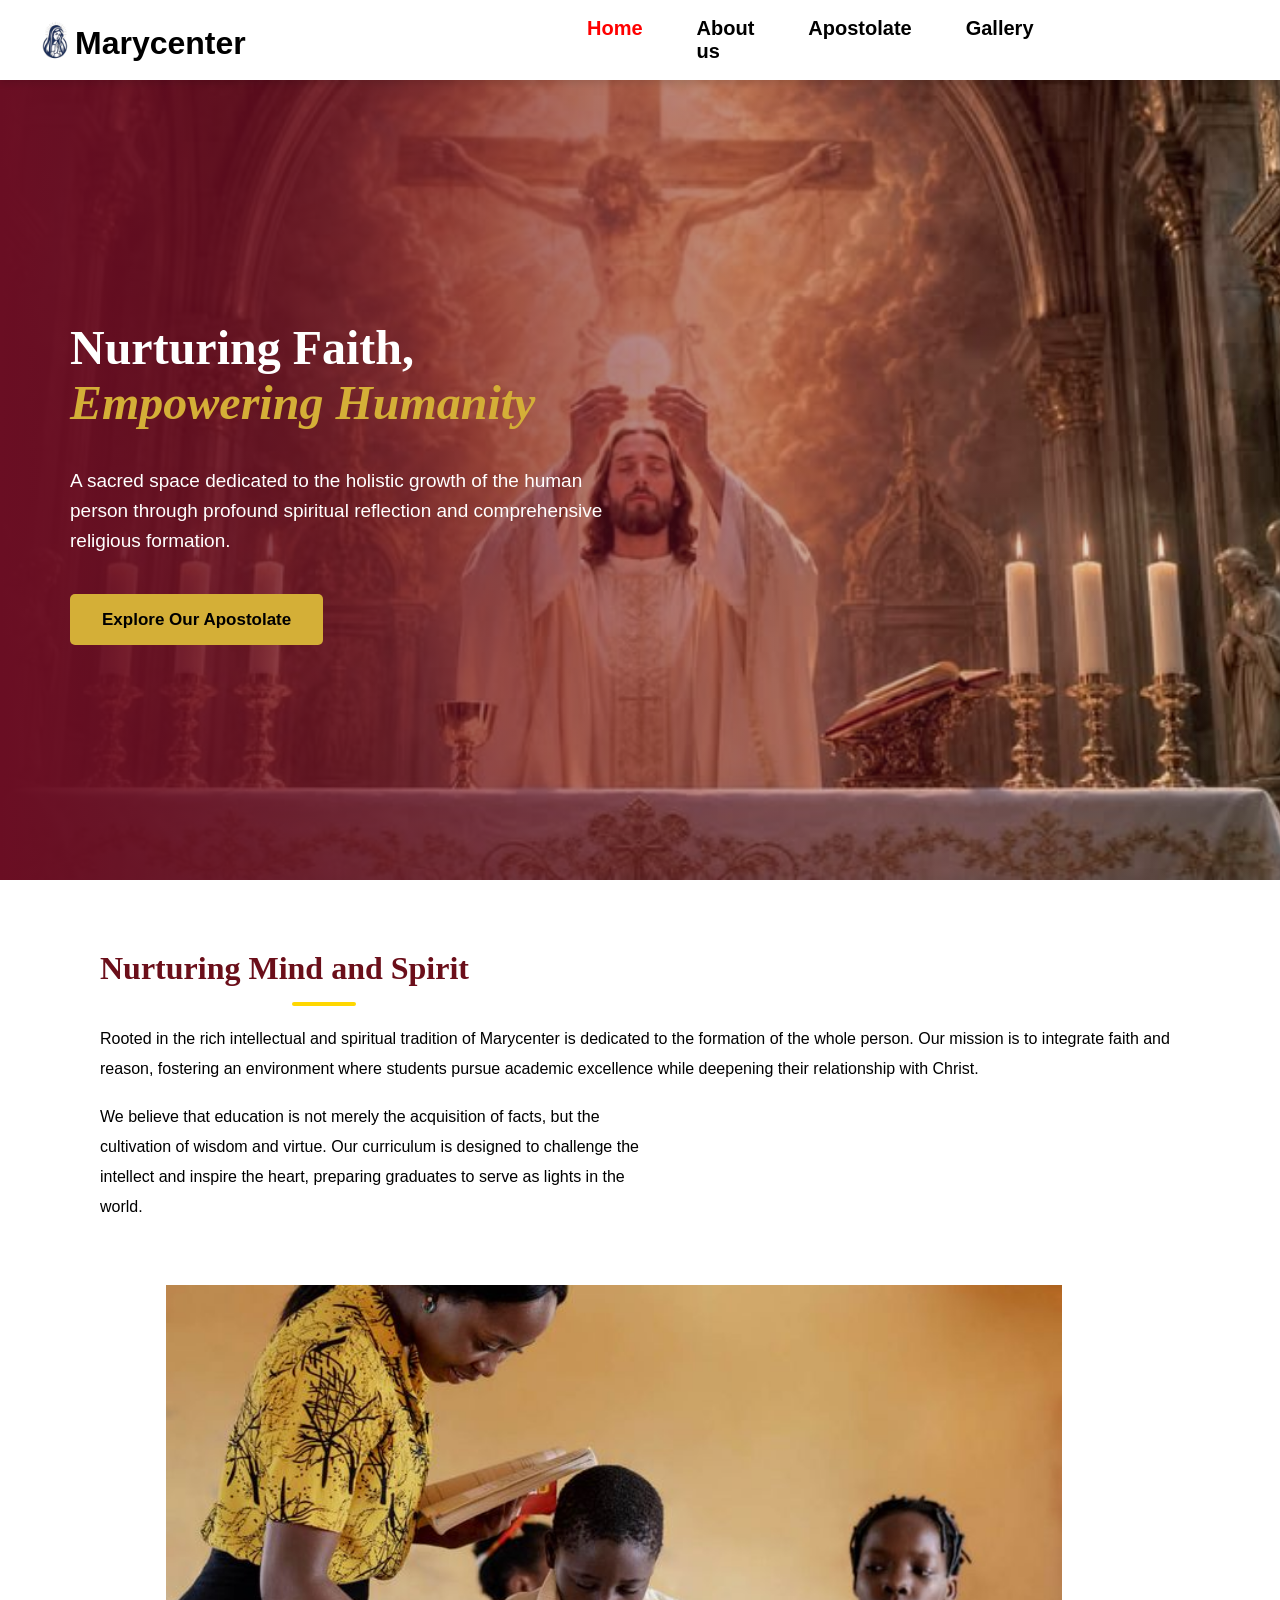
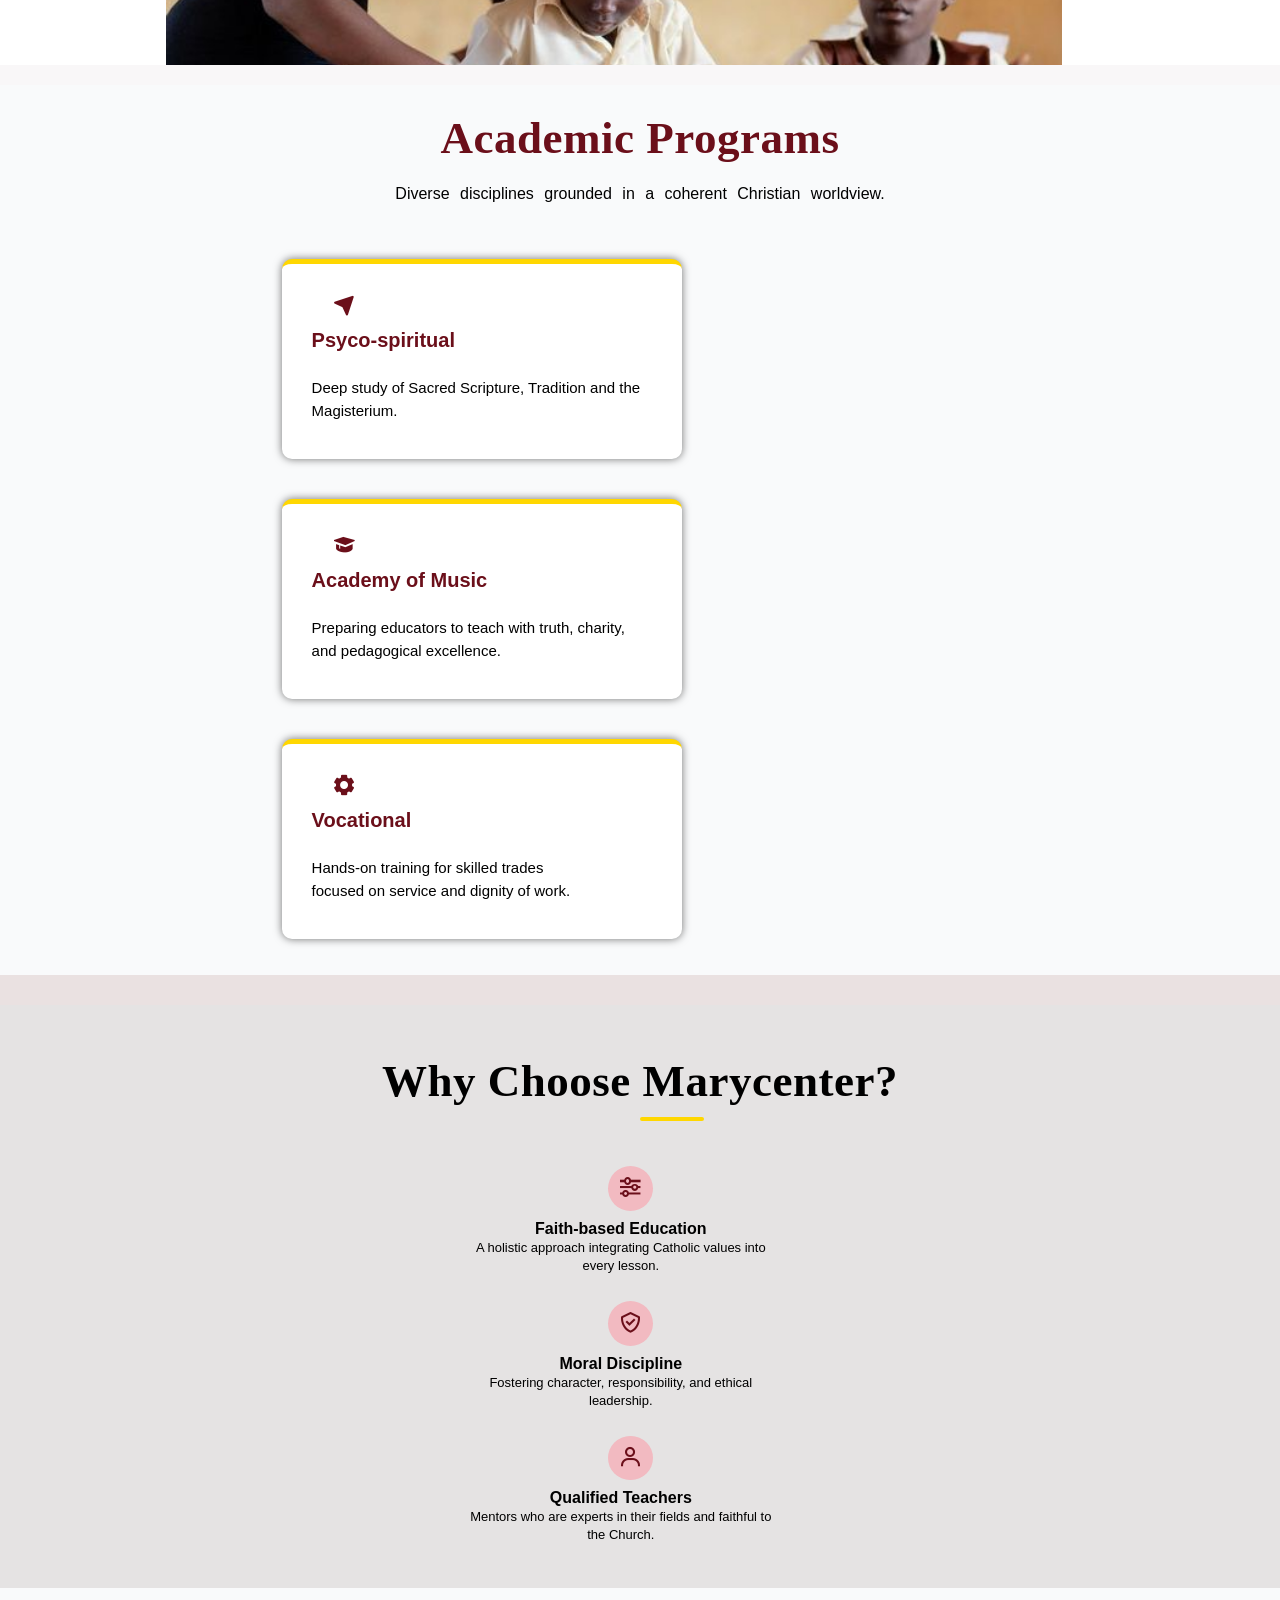
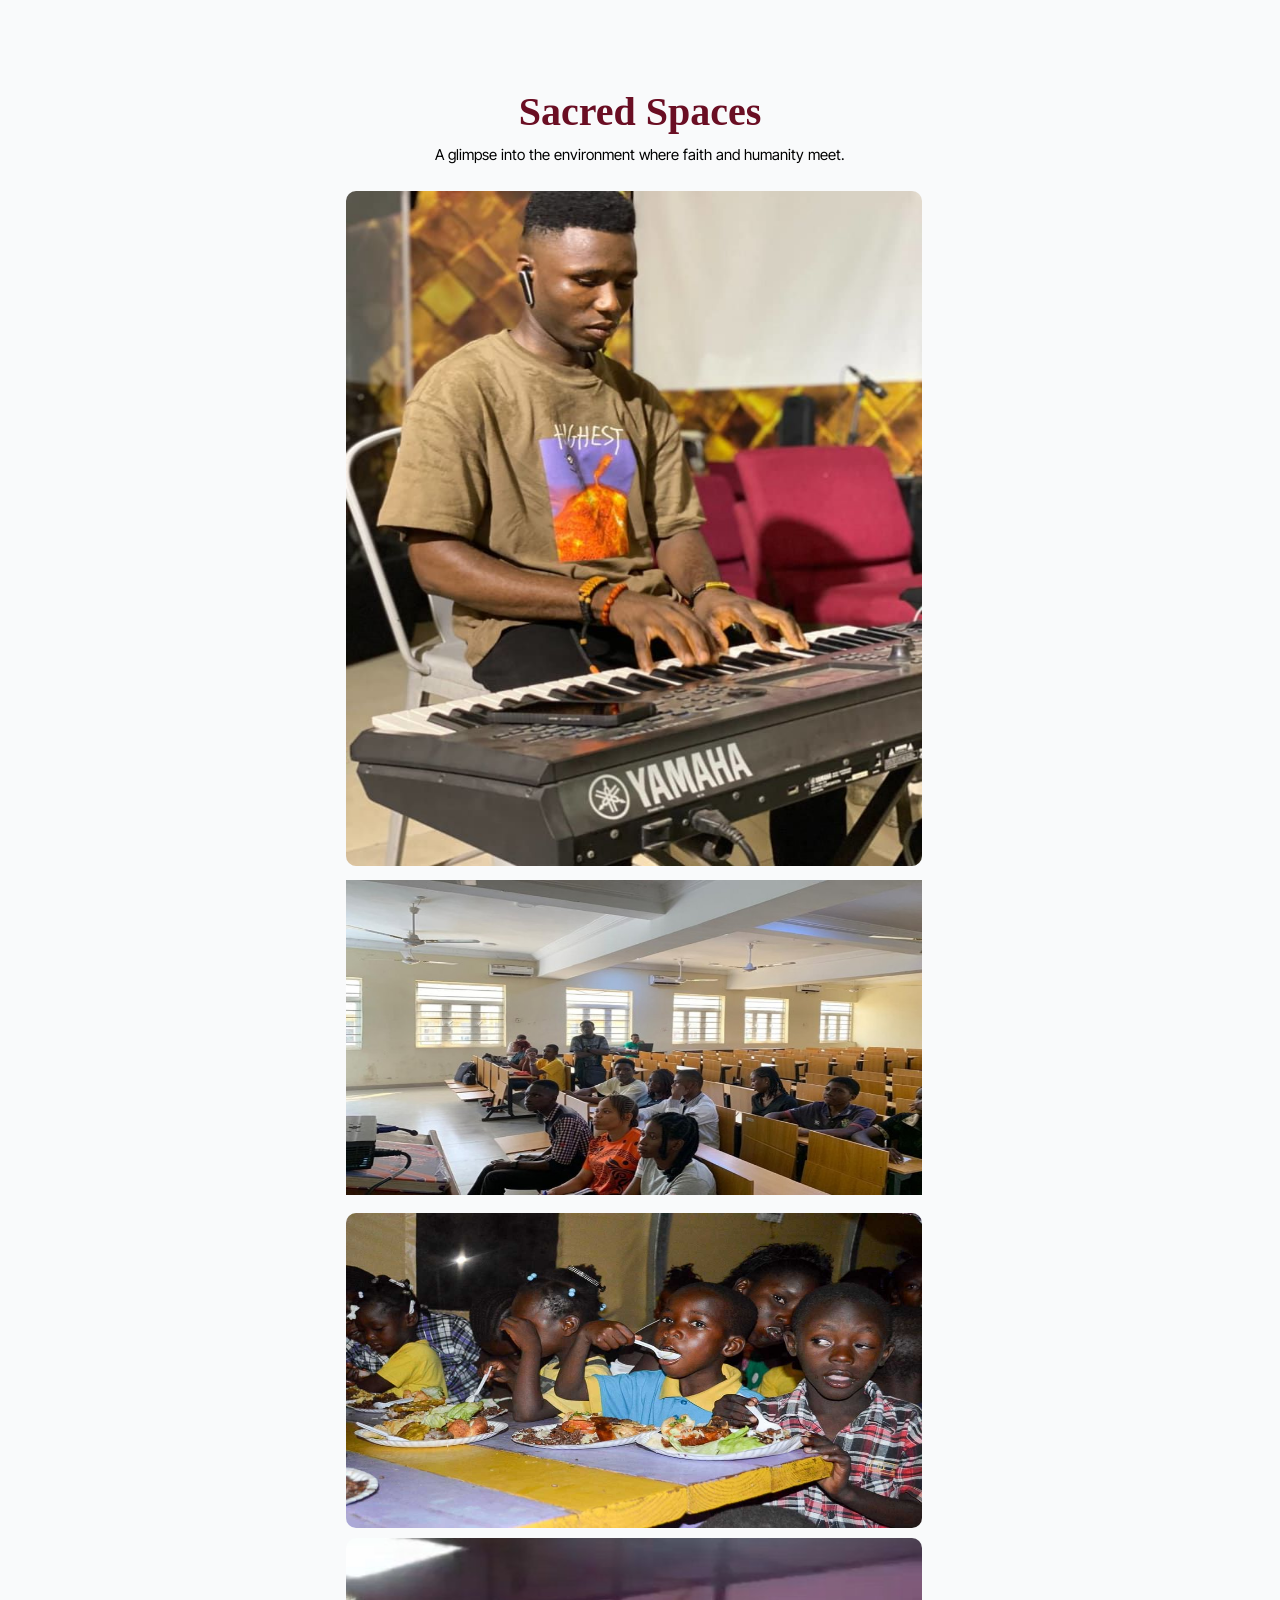
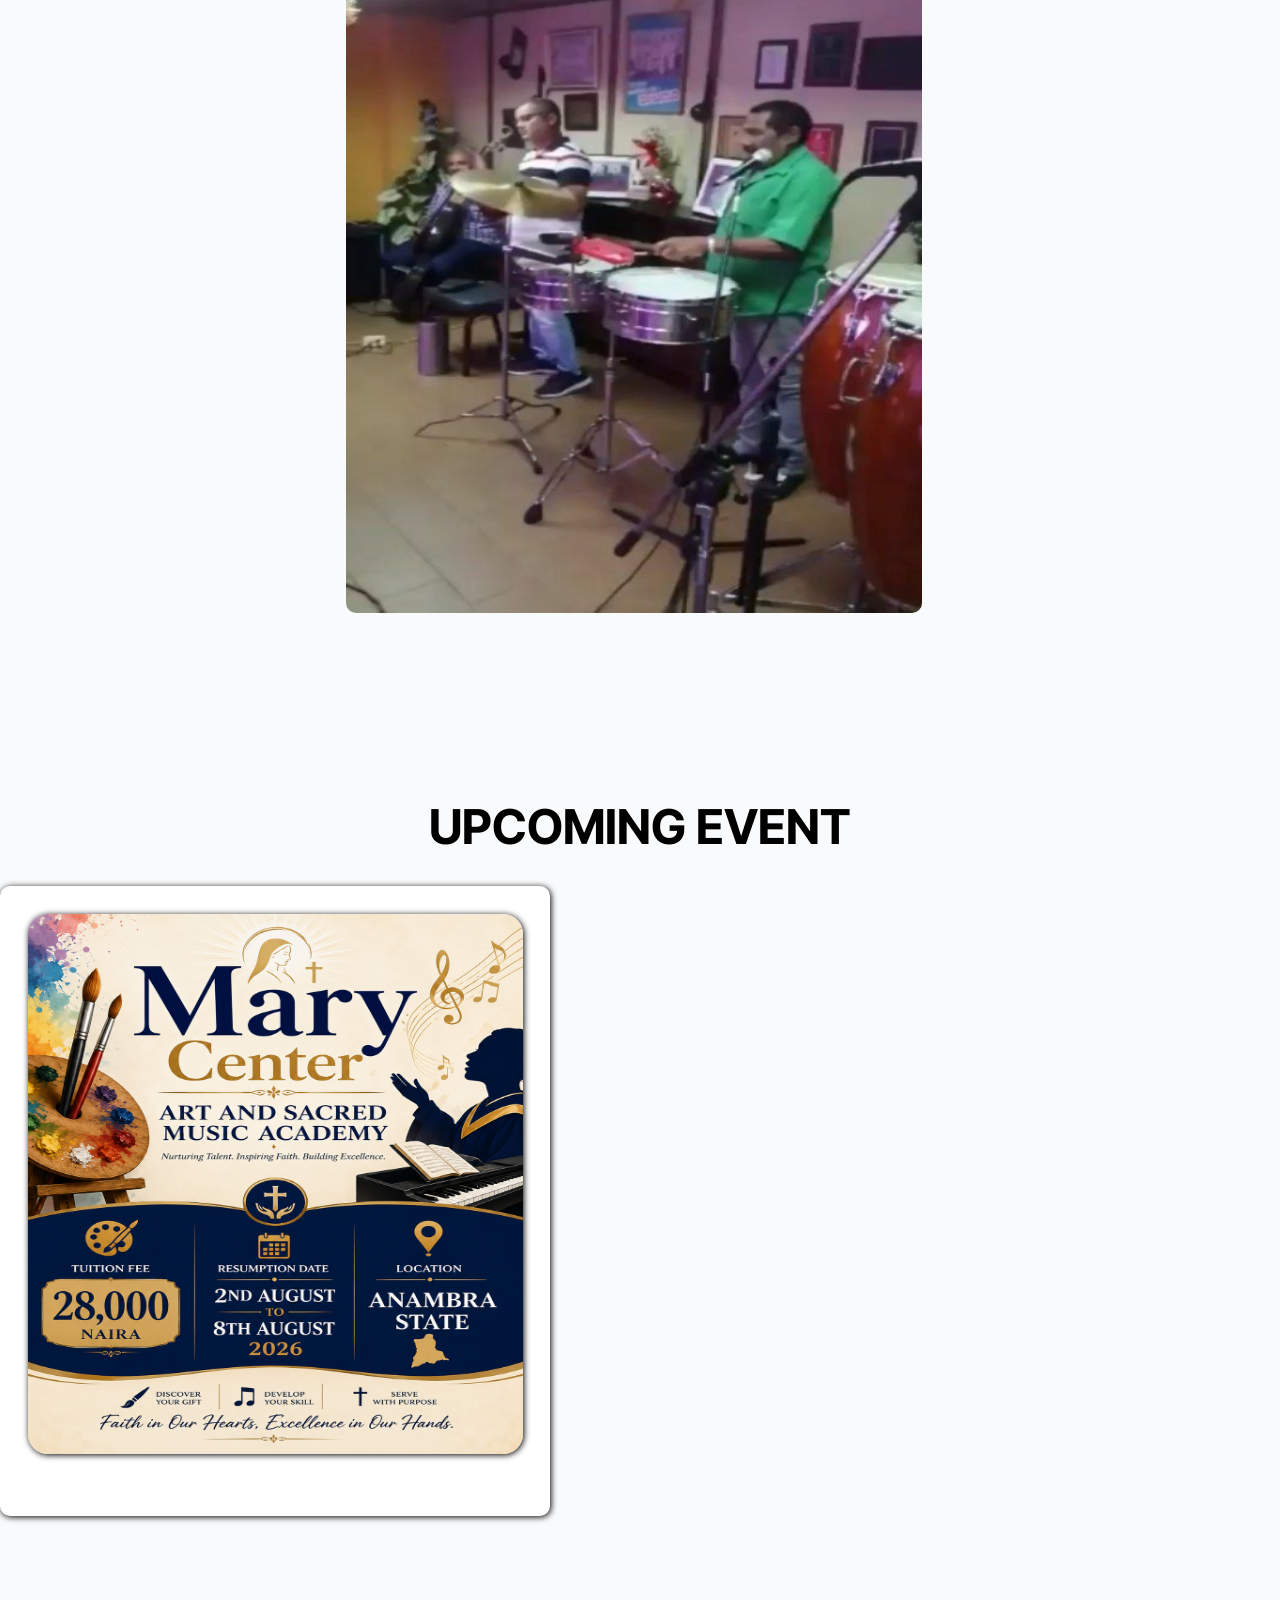
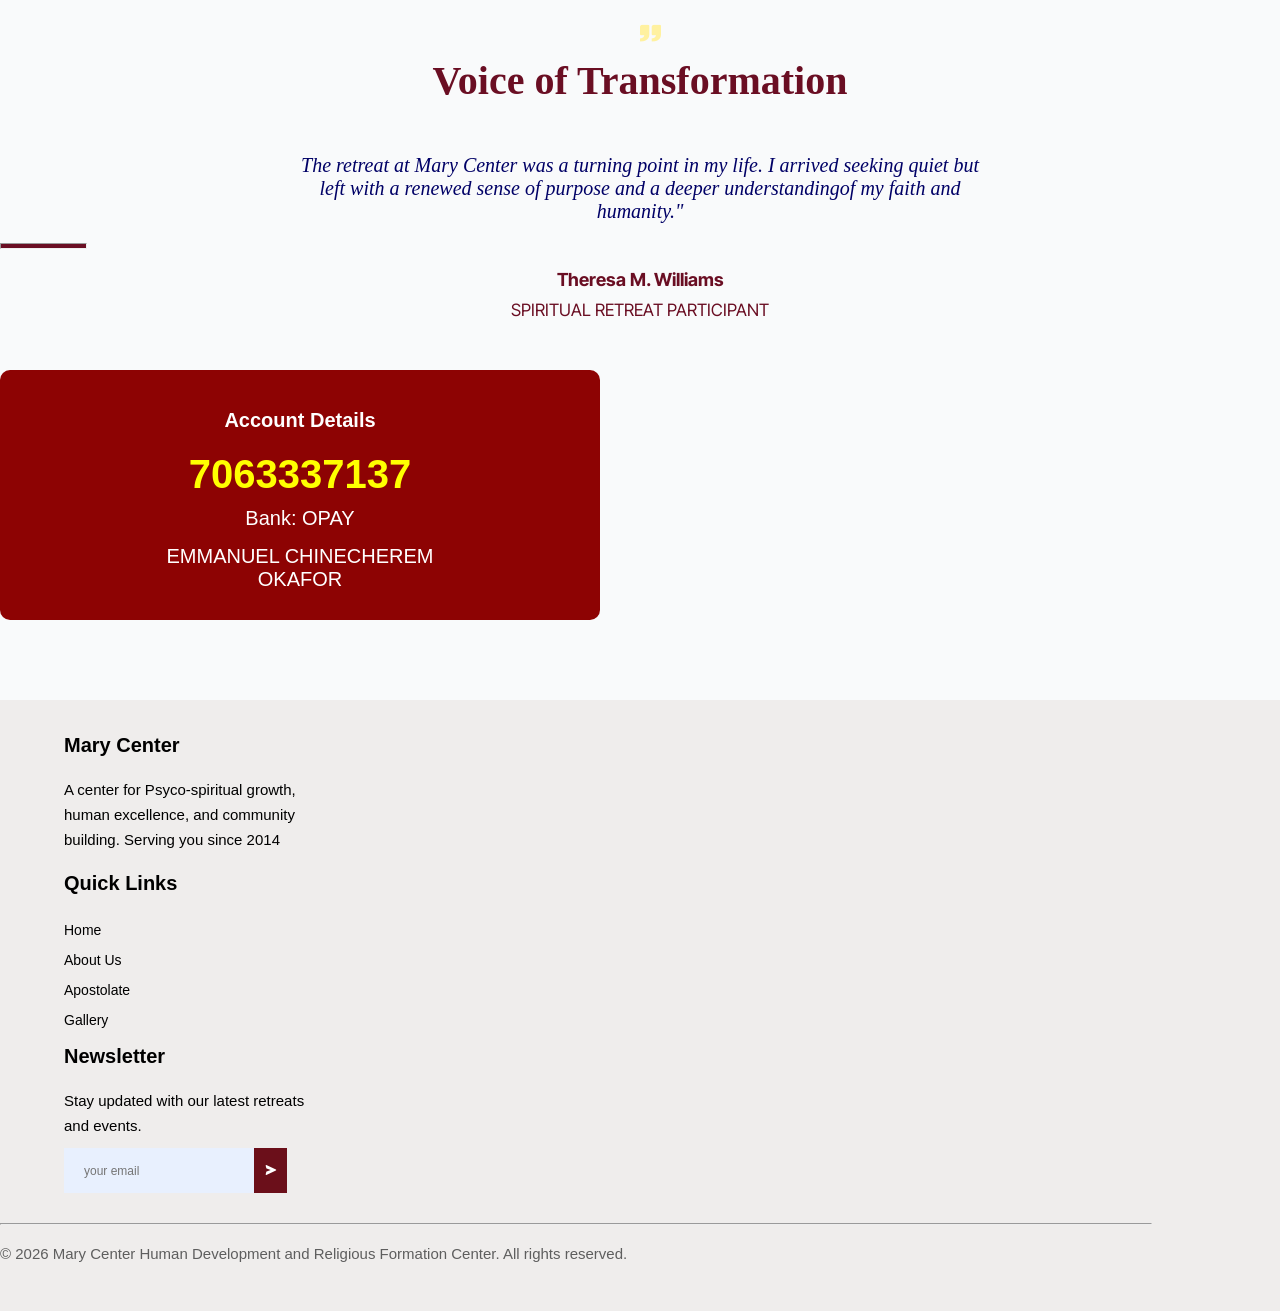
==== commit f122725b: "second commit" ====
--- a/index.html
+++ b/index.html
@@ -247,5 +247,5 @@
             </p>
         </div>
     </footer>
-    <script src="index.js"></script>
+    <script src="script.js"></script>
 </body>
--- a/style.css
+++ b/style.css
@@ -998,7 +998,7 @@
 }
 
 .about-sect4-1 {
-    width: 400px;
+    width: 30%;
     height: 350px;
     background-color: #ec5b130d;
     text-align: center;
@@ -1014,6 +1014,16 @@
     transform: scale(1.1);
     box-shadow: 4px 4px 10px rgba(0, 0, 0, 0.074);
 }
+.about-sect4-1ph{
+     font-family: "Inter Tight", sans-serif;
+    font-weight: bold;
+    font-size: 1rem;
+}
+.about-sect4-1pb{
+    font-family: "Inter Tight", sans-serif;
+    font-size: 15px;
+    font-weight: light;
+}
 
 #about-bx-star {
     color: orange;
@@ -1022,9 +1032,11 @@
 
 #about-bx-user {
     color: rgb(132, 1, 132);
-    margin-right: 3vw;
-}
-
+    margin-left: 42%;
+}
+.sect4-pb{
+    font-size: 15px;
+}
 #about-sect5 {
     display: flex;
     /* justify-content: space-around; */
@@ -1095,7 +1107,13 @@
     font-weight: bold;
     font-size: 2rem;
 }
-
+#about-sect6-imgi img {
+
+    width: 250px;
+    height: 250px;
+    border-radius: 10px;
+    animation: movein 1s linear infinite alternate-reverse;
+}
 .about-sect6-imgi img {
 
     width: 250px;
@@ -1146,6 +1164,16 @@
 }
 
 .about-sect6-imgi {
+    background-color: white;
+    width: 390px;
+    height: 400px;
+    text-align: center;
+    padding-top: 30px;
+
+    box-shadow: 0px 4px 5px rgba(0, 0, 0, 0.147);
+    transition: transform 1.5s ease;
+}
+#about-sect6-imgi {
     background-color: white;
     width: 390px;
     height: 400px;
@@ -1331,11 +1359,13 @@
 .apo-sect2hd {
     font-family: "Inter Tight", sans-serif;
     font-weight: bold;
-    font-size: 30px;
+    font-size: 4rem;
     margin-bottom: 50px;
 }
 
 #apo-sect2 p {
+    font-size: 15px;
+    font-weight: bold;
     margin-top: 10px;
     margin-bottom: 70px;
     font-family: "Inter Tight", sans-serif;
@@ -1553,17 +1583,17 @@
     font-size: 16px;
     font-weight: light;
     color: lab(35.6337-1.58697-10.8425);
-    margin-bottom: 100px;
+    margin-bottom: 10%;
 }
 
 .apo-sect4-card {
-    width: 30vw;
-    height: 40vh;
+    width: 40%;
+    height: 55%;
     background-color: #6B0F1A;
     align-content: center;
     border-radius: 20px;
     box-shadow: 0px 4px 20px rgba(0, 0, 0, 0.308);
-    margin-bottom: 10vh;
+    padding-bottom: 2%;
     animation: moveaposect4card 2s ease-in-out alternate;
     animation-iteration-count: 2;
     animation-fill-mode: forwards;
@@ -1582,23 +1612,25 @@
 
 .apo-sect4-card i {
     color: white;
-    margin-bottom: 50px;
+    margin-top: 5%;
+    margin-right: 5%;
+ 
 }
 
 .aposect4-cardph {
     font-family: "Inter Tight", sans-serif;
-    font-size: 20px;
+    font-size: 4rem;
     font-weight: bold;
-    margin-bottom: 18px;
+    margin-bottom: 1%;
     color: white;
 }
 
 .aposect4-cardpb {
     font-family: "Inter Tight", sans-serif;
-    font-size: 14px;
+    font-size: 15px;
     font-weight: light;
     color: lab(92.7% 0 -0.01);
-    margin-bottom: 30px;
+    margin-bottom: 2%;
 }
 
 .apo-sect4-card button {
@@ -1631,22 +1663,17 @@
 }
 
 #gal-1 img {
+    background-image:linear-gradient(to right, rgba(0, 0, 0, 0.886),rgba(0, 0, 0, 0.886)), url(imageg/gallery.jpg);
     width: 100%;
     height: 100vh;
+      background-repeat: no-repeat;
+    background-size: cover;
+    background-size:cover;
+    background-position: center;
+    object-fit: cover;
     border-bottom-left-radius: 93px;
     border-bottom-right-radius: 93px;
 
-}
-
-.gal-1-overlay {
-    position: absolute;
-    top: 0;
-    /* left: 0; */
-    width: 100%;
-    height: 100vh;
-    background-color: rgba(0, 0, 0, 0.785);
-    border-bottom-left-radius: 93px;
-    border-bottom-right-radius: 93px;
 }
 
 .gal-1-ph p {
@@ -1656,7 +1683,7 @@
     font-family: "Inter Tight", sans-serif;
     border-radius: 40px;
     position: absolute;
-    bottom: 40vh;
+    bottom: 60%;
     left: 45vw;
     animation: movegal-1 2s ease-in-out alternate;
     animation-iteration-count: 2;
@@ -1680,7 +1707,7 @@
     font-weight: bold;
     font-size: 3rem;
     position: absolute;
-    bottom: 30vh;
+    bottom: 50%;
     left: 33vw;
     animation: movegal-1ph 2s ease-in-out alternate;
     animation-iteration-count: 2;
@@ -1703,7 +1730,7 @@
     font-size: 19px;
     color: lab(91.6229 -0.159115 -2.26791);
     position: absolute;
-    bottom: 22vh;
+    bottom: 40%;
     left: 26vw;
     animation: movegal-1pb 1s ease-in-out alternate;
     animation-iteration-count: 2;
@@ -1912,10 +1939,9 @@
 
 #cont-us-1 {
     background-image: linear-gradient(rgba(0, 0, 0, 0.629), rgba(0, 0, 0, 0.629)), url(images/contact.jpg);
-    background-repeat: no-repeat;
+     background-repeat: no-repeat;
     background-size: cover;
-    background-size: cover;
-    background-repeat: no-repeat;
+    background-size:cover;
     background-position: center;
     object-fit: cover;
     width: 100%;
@@ -1931,7 +1957,7 @@
 
 .cont-us-1p {
     font-family: "Inter Tight", sans-serif;
-    font-size: 48px;
+    font-size: 4rem;
     font-weight: 600;
     color: white;
     padding-top: 20vh;
@@ -1940,7 +1966,7 @@
 
 .cont-us-1line {
     background-color: #6B0F1A;
-    width: 3vw;
+    width: 3%;
     height: 0.5vh;
     border: none;
     border-radius: 20px;
@@ -2168,42 +2194,100 @@
         z-index: 5000;
         display: none;
     }
-    #media-head{
-        display: block;
-    }
+   
      #nav-head {
-        font-size: 1rem;
-        justify-content: space-between;
-        align-items: center;
-        padding: 15px 20px;
-        background-color: white;
-        position: relative;
-        
-    }
+    display: flex;
+    justify-content: space-between;
+    align-items: center;
+    padding: 20px 8%;
+    background: #fff;
+    position: relative;
+    z-index: 1000;
+}
+  .logo h4 {
+    font-size: 28px;
+}
+
+.list a {
+    text-decoration: none;
+    color: #222;
+    font-size: 17px;
+    font-weight: 500;
+}
+
+.btn1 {
+    text-decoration: none;
+    background: #0066cc;
+    color: white;
+    padding: 12px 24px;
+    border-radius: 5px;
+}
+
+
+.hamburger {
+    width: 35px;
+    display: none;
+    cursor: pointer;
+    flex-direction: column;
+    gap: 6px;
+}
+
+.hamburger span {
+    width: 100%;
+    height: 4px;
+    background: #222;
+    border-radius: 5px;
+    transition: .4s;
+}
+
+/* Hamburger Animation */
+
+.hamburger.active span:nth-child(1) {
+    transform: rotate(45deg) translateY(14px);
+}
+
+.hamburger.active span:nth-child(2) {
+    opacity: 0;
+}
+
+.hamburger.active span:nth-child(3) {
+    transform: rotate(-45deg) translateY(-14px);
+}
+
+
+    .hamburger {
+        display: flex;
+    }
+
+    .btn1 {
+        display: none;
+    }
+
     .list {
-        flex-direction: column;
-        margin-right: 80%;
-        margin-left: 1vw;
-        gap: 1vw;
-    }
-    .logo {
-        margin-right: 93%;
-        margin-left: 1vw;
-    }
-
-    .btn1 {
-        padding: 5px 10px;
-        margin-left: 1vw;
-        margin-right: 77%;
-    }
-    .harmburger{
-        display: flex;
-        font-display: column;
-        gap: 6px;
-        cursor: pointer;
-        z-index: 1000;
-        position: relative;
-    }
+    position:absolute;
+    top:100%;
+    left:-100%;
+    width:100%;
+    display:flex;
+    flex-direction:column;
+    background:#fff;
+    transition:.4s;
+    z-index: 999;
+}
+
+.list.active{
+    left:0;
+}
+    }
+
+    .list.active {
+        left: 0;
+    }
+
+    .list a {
+        font-size: 20px;
+    }
+
      .sect2-left-line {
         margin-left: 15vw;
         width: 5vw;
@@ -2593,18 +2677,19 @@
 }
 #cont-us-3{
     flex-direction: column;
-    margin-top: 113vh;
+    margin-top: 133vh;
 }
 .cont-us-3reach1{
     flex-direction: column;
     
 }
 .cont-us-3map iframe {
-    width: 55vw;
-    height: 50vh;
+    width: 100%;
+    height: 100%;
     margin-right: 18vw;
 }
-}
+
+
 @media (max-width: 400px) {
     header {
         width: 100%;
@@ -2711,8 +2796,8 @@
         background-size: cover;
         background-repeat: no-repeat;
         background-position: center;
-        width: 70vw;
-        margin-left: 18vw;
+        width: 95%;
+        margin-left: 4vw;
         margin-top: 7vh;
 
     }
@@ -2724,24 +2809,23 @@
     }
 
     .sect3-ph {
-        font-size: 1rem;
-        padding-right: 18vw;
+        font-size: 2rem;
         padding-bottom: 2vh;
         text-align: center;
     }
 
     .sect3-pb {
-        font-size: 12px;
+        font-size: 15px;
         justify-content: start;
-        margin-right: 29vw;
-        margin-left: 15vw;
+        /* margin-right: 29vw; */
+        margin-left: 5w;
         line-height: 3vh;
         text-align: center;
     }
 
     .sect3 {
         flex-direction: column;
-        margin-left: 1%;
+        margin-left: 4%;
         margin-top: 5vh;
     }
 
@@ -2771,12 +2855,12 @@
     }
 
     .sect4-ph {
-        font-size: 25px;
-        margin-left: 3vw;
+        font-size: 2rem;
+        margin-left: 1vw;
     }
 
     #bx {
-        margin-bottom: 2vh;
+        margin-bottom:4vh;
     }
 
     .sect4-line {
@@ -2808,12 +2892,13 @@
     .sect4-1ph {
         font-size: 1rem;
         font-weight: bold;
+        
     }
 
     .sect4-1pb {
-        font-size: 13px;
+        font-size: 15px;
         line-height: 1px;
-        margin-bottom: 2vh;
+        padding-bottom: 16vh;
     }
 
     #bx {
@@ -2868,19 +2953,20 @@
     #sect5 {
         width: 100%;
         padding-top: 5vh;
+        padding-right: 10vw;
     }
 
     .sect5-img {
         flex-direction: column;
         gap: 10px;
         justify-items: center;
-        margin-left: 30vw;
+        margin-left: 10%;
         margin-top: 3vh;
     }
 
     .sect5-img1 img {
-        width: 40vw;
-        height: 45vh;
+        width: 100%;
+        height: 100%;
     }
 
     .sect5-img2 {
@@ -2888,18 +2974,18 @@
     }
 
     .sect5-img2-i {
-        width: 40vw;
-        height: 30vh;
+        width: 100%;
+        height: 100%;
     }
 
     .sect5-img2ii {
-        width: 40vw;
-        height: 30vh;
+        width: 100%;
+        height: 100%;
     }
 
     .sect5-img4 img {
-        width: 40vw;
-        height: 45vh;
+        width: 100%;
+        height: 100%;
     }
 
     .sect5-ph {
@@ -2907,15 +2993,17 @@
         font-size: 2rem;
         font-weight: bold;
         text-align: center;
+        padding-left: 10%;
     }
 
     .sect5-pb {
         font-family: "Inter Tight", sans-serif;
-        font-size: 10px;
+        font-size: 15px;
         color: black;
         font-weight: light;
         text-align: center;
         margin-top: 10px;
+        padding-left: 10%;
     }
 
     #sect6 {
@@ -2926,18 +3014,21 @@
 
     #sect6 p {
         font-size: 2rem;
+        margin-bottom:8vh ;
+        margin-top: 8vh;
     }
 
     .sect6-img {
         width: 73vw;
-        height: 70vh;
-        /* padding-bottom: 8vh; */
+        height: 80vh;
+        margin-bottom: 8vh;
+        padding-bottom: 4vh;
     }
 
     .sect6-img img {
         width: 66vw;
-        height: 62vh;
-        margin-bottom: 40vh;
+        height: 72vh;
+
     }
 
     #sect7 {
@@ -2963,20 +3054,23 @@
     }
 
     .sect8 {
-        width: 75vw;
-        height: 30vh;
+        width: 90%;
+        height: 100%;
+        margin-left: 1vw;
     }
 
     .sect8-ad {
-        font-size: 10px;
-        padding-top: 1vh;
+        font-size: 15px;
+        padding-top: 3vh;
     }
 
     .sect8-actno {
         font-size: 20px;
-        padding-top: 2vh;
-    }
-
+        padding-top: 1vh;
+    }
+    .sect8-actname{
+        padding-bottom: 3vh;
+    }
     #footer {
         flex-direction: column;
         justify-content: center;
@@ -2992,23 +3086,30 @@
     }
 
     .marycenter {
-        font-size: 12px;
+        font-size: 15px;
         /* margin-bottom: 1vh; */
     }
 
     .mary-center-p {
-        font-size: 8px;
-        line-height: 2vh;
+        font-size: 14px;
+        line-height: 4vh;
     }
 
     .marycenter-p {
-        line-height: 2vh;
-        font-size: 7px;
+        line-height: 4vh;
+        font-size: 14px;
     }
 
     .f-p {
-        font-size: 8px;
+        display: flex;
+        justify-content: start;
+        font-size: 17px;
         margin-bottom: 3vh;
+        padding-left:10px;
+        margin-left: 2vw;
+    }
+    #about-sect-1{
+        width: 100%;
     }
 
     .about-img {
@@ -3040,7 +3141,8 @@
     }
 
     .about-sect1-bodypb {
-        font-size: 12px;
+        font-size: 15px;
+        font-weight: bold;
         justify-content: start;
         margin-right: 6vw;
         padding-bottom: 2vh;
@@ -3053,25 +3155,30 @@
 
     #about-sect2 {
         flex-direction: column;
-        padding-left: 3vw;
-    }
-
+        
+    }
+     h6{
+        margin-left: 3vw;
+     }
     .about-sect2-left-ph {
         justify-content: start;
         font-size: 1rem;
-        
+        padding-left: 2vw;
+        margin: auto 10px;
     }
 
     .about-sect2-left-pb {
         justify-content: start;
+        margin: auto 10px;
         padding-left: 1vw;
-        font-size: 10px;
+        font-size: 15px;
     }
 
     .about-sect2-left-line {
         width: 20vw;
         height: 1vh;
         margin-bottom: 4vh;
+        margin-left: 3vw;
     }
 
     .about-sect2-right img {
@@ -3089,10 +3196,11 @@
 
     .about-sect3h1 {
         padding-bottom: 2vh;
+        font-size: 1rem;
     }
 
     .about-sect3h2 {
-        font-size: 15px;
+        font-size: 20px;
     }
     .about-sect3b1{
         font-size: 12px;
@@ -3122,34 +3230,52 @@
     #about-sect4 {
         width: 100%;
         height: 100%;
-        overflow: none;
-    }
-
+    }
+    
     .about-sect4-ph2 {
         font-size: 16px;
         padding-right: 6vw;
         margin-top: 2vh;
-    }
-
-    .sect4-1pb {
-        font-size: 10px;
-        line-height: 1px;
-        padding-bottom: 10vh;
-    }
-
+        margin-bottom: 3vh;
+    }
+    .about-sect4-1 {
+    width: 30%;
+    height: 350px;
+    margin-left: -8vw;
+    margin-bottom: 8vh;
+    }
+    .about-sect4-1ph{
+        font-size: 1rem;
+    }
+    .about-sect4-1pb{
+    font-family: "Inter Tight", sans-serif;
+    font-size: 10px;
+}
+     .about-sect4-ph2{
+        font-size: 13px;
+     }
     .about-sect4 {
         flex-direction: column;
         height: 20%;
         width: 100%;
         padding-bottom: 10vh;
     }
-    .bx-star{
+    .about-sect4-1ph{
+    font-weight: bold;
+    font-size: 15px;
+}
+.about-sect4-1pb{
+    font-family: "Inter Tight", sans-serif;
+    font-size: 12px;
+    font-weight: light;
+}
+    #about-bx-user{
         margin-right: 200vw;
     }
 
     .about-sect4-1 {
-        width: 60vw;
-        height: 10vh;
+        width: 65vw;
+        height: 50vh;
         padding-top: 2vh;
         padding-bottom: 35vh;
     }
@@ -3160,35 +3286,37 @@
 
     #about-sect5 {
         flex-direction: column;
-        padding-top: 7vh;
+        padding-top: 15vh;
         margin-left: 3vw;
+        margin-right: 8vw;
     }
 
     #about-sect5 img {
-        width: 75vw;
-        height: 40vh;
+        width: 90%;
+        height: 45%;
         border-radius: 10px;
+        
     }
 
     .about-sect5-ph {
-        font-size: 1rem;
+        font-size: 2rem;
         margin-bottom: 2vh;
     }
 
     .about-sect5-pb1 {
-        line-height: 2vh;
-        font-size: 10px;
-        padding-right: 15vw;
+        line-height: 4vh;
+        font-size: 15px;
+        padding-bottom: 3vh;
     }
 
     .about-sect5-pb2 {
-        line-height: 2vh;
-        font-size: 9px;
-        padding-right: 12vw;
+        line-height: 4vh;
+        font-size: 15px;
+        /* padding-right: 12vw; */
     }
     #about-sect6{
-        margin-top: 3vh;
-        margin-bottom: 3vh;
+        margin-top: 6vh;
+        margin-bottom: 6vh;
     }
 
     .about-sect6-1 p {
@@ -3196,22 +3324,35 @@
     }
 
     .about-sect6-imgi {
-        width: 40vw;
-        height: 35vh;
+        width: 90%;
+        height: 35%;
+        padding-bottom: 9vh;
+        padding-left: 10vw;
+        padding-right: 10vw;
+        margin-left: 4vw;
         box-shadow: 0px 4px 5px rgba(0, 0, 0, 0.147);
-        /* border: 1px solid rgba(0, 0, 0, 0.5); */
+    }
+    #about-sect6-imgi {
+     width: 82%;
+        height: 35%;
+        padding-bottom: 9vh;
+        padding-left: 10vw;
+        padding-right: 10vw;
+        margin-left: 4vw;
+        margin-right: 4vw;
+        box-shadow: 0px 4px 5px rgba(0, 0, 0, 0.147);
     }
     .imgi-h {
     color: black;
     font-family: Arial, Helvetica, sans-serif;
     text-align: center;
-    font-size: 10px;
-    padding-top: 1vh;
+    font-size: 15px;
+    padding-top: 10vh;
     margin-top: -9vh;
 }
 .imgi-b {
     color: #6a0e23;
-    font-size: 8px;
+    font-size: 13px;
     font-weight: bold;
     font-family: Arial, Helvetica, sans-serif;
     text-align: center;
@@ -3219,8 +3360,13 @@
 }
 
     .about-sect6-imgi img {
-        width: 25vw;
-        height: 20vh;
+        width: 70%;
+        height: 35vh;
+        margin-bottom: 8vh;
+    }
+    #about-sect6-imgi img {
+        width: 70%;
+        height: 35vh;
         margin-bottom: 8vh;
     }
 
@@ -3274,24 +3420,27 @@
 }
 
 .apo-sect1-bodyph{
-    font-size: 1rem;
+    margin-top: 13%;
+    font-size: 3rem;
 }
 .apo-sect1-bodypb{
-    font-size: 10px;
+    font-size: 15px;
+    font-weight: bold;
     /* margin-bottom: 20vh; */
 }
 .btn-apo1{
    padding: 6px 6px;
-   font-size: 10px;
+   font-size: 15px;
 }
 #apo-sect2{
     margin-top: 8vh;
 }
 .apo-sect2hd{
-    font-size: 1rem;
+    font-size: 2rem;
 }
 #apo-sect2 p{
-    font-size: 10px;
+    font-size: 15px;
+    font-weight: light;
     margin-top: 1vh;
     margin-left: 15vw;
     margin-right: 10vw;
@@ -3308,10 +3457,13 @@
 .apo-sect3-imgi img{
     width: 100%;
 }
+.aposect4-pb{
+    margin-bottom: 15%;
+}
 .apo-sect4-card{
-    width: 60vw;
+    width: 90%;
     height: 45vh;
-    padding-top: 1vh;
+    /* padding-top: 1vh; */
     margin-bottom: 1vh;
       animation: moveaposect4card 2s ease-in-out alternate;
     animation-iteration-count: 2;
@@ -3331,6 +3483,7 @@
      margin-right: 6vw;
 }
 .aposect4-cardph{
+    font-size: 2rem;
     margin-bottom: 1vh;
 }
 .aposect4-cardpb{
@@ -3346,62 +3499,65 @@
     /* overflow-x: hidden; */
 }
 .gal-1-ph p{
-    left: 33vw;
-    bottom: 53vh;
-    font-size: 10px;
+    bottom: 60%;
+    left: 30%;
+    font-size: 15px;
     padding: 10px 10px;
     
 }
 .gal-1-ph2{
-    font-size: 17px;
+    font-size: 2rem;
     left:15vw ;
     right: 20vw;
-    top: 50vh;
+    top: 43%;
 }
 .gal-1-pb{
-    font-size: 13px;
+    font-size: 15px;
     left: 4vw;
     right: 9vw;
-    bottom: 35vh;
+    bottom: 27%;
 }
 
 .gal-2i{
     display: flex;
     flex-direction: column;
-    width: 40vw;
-    height: 60vh;
+    width: 60%;
+    height: 100%;
     margin-right: 3vw;
-    padding-left: 6vw;
+    padding-left: 3%;
+    padding-bottom: 5%;
     gap: 4vh;
 }
 .gal-2i button{
-    /* padding: 6px 45px; */
-    font-size: 9px;
-    /* font-weight: bold; */
+    display: inline-block;
+    height: 25%;
+    width: 100%;
+    font-size: 13px;
+    font-weight: bold;
 }
 .gal-3img1{
     flex-direction: column;
     border-radius: 20px;
     margin-bottom: 1vh;
-    margin-left: 25vw;
+    margin-left: 5%;
 }
 .gal-3img1 img{
-    width: 70%;
-    height: 70%;
+    width: 100%;
+    height: 100%;
     border-radius: 12px;
 }
 .gal-3img2{
     flex-direction: column;
     border-radius: 20px;
-     margin-left: 25vw;
+     margin-left: 5%;
 }
 .gal-3img2 img{
-     width: 70%;
-    height: 70%;
+     width: 100%;
+    height: 100%;
      border-radius: 12px;
 }
 #gal-3-btn{
-    font-size: 12px;
+    font-size: 15px;
     padding: 4px 12px;
      margin-left: -2vw;
 }
@@ -3410,44 +3566,47 @@
 #gal-sect4{
     width: 100%;
     padding-right: 5vw;
-    padding-top: 17vh;
+    padding-top: 15%;
     background: radial-gradient(circle at center, #6a0e2351, #6a0e232f, #f0a4aa09);
 }
 .gal-sect4-ph{
-    font-size: 16px;
+    font-size: 2rem;
     font-weight: 700;
 }
 .gal-sect4-pb{
-    font-size: 14px;
+    font-size: 18px;
      font-weight: 600;
      color: rgb(105, 104, 104);
 }
 .gal-sect4-link{
     flex-direction: column;
+    margin-right: 10%;
 }
 #gal-4-linkleft {
-     font-size: 12px;
+     font-size: 15px;
     font-family: "Inter Tight", sans-serif;
     display: inline-block;
     margin-top: 3vh;
     margin-left: 2vw;
-    width: 32vw;
-    height: 6vh;
-    padding-top: 2vh;
-    padding-left: 7vw;
+    width: 120%;
+    height: 50%;
+    padding-top: 2%;
+    padding-bottom: 2%;
+    padding-left: 13%;
     color: white;
     border: none;
     border-radius: 10px;
 }
 .gal-4-linkright {
-    font-size: 12px;
+    font-size: 15px;
     font-family: "Inter Tight", sans-serif;
     display: inline-block;
     margin-top: 1vh;
-    width: 28vw;
-    height: 6vh;
-    padding-top: 2vh;
-    padding-left: 7vw;
+     width: 100%;
+    height: 50%;
+    padding-top: 2%;
+    padding-bottom: 2%;
+    padding-left: 13%;
     margin-left: 4vw;
     background-color: transparent;
     color: rgb(13, 13, 13);
@@ -3462,9 +3621,10 @@
     width: 100%;
 }
 .cont-us-1p{
-    font-size: 24px;
+    font-size: 3rem;
 }
 .cont-us-line{
+    width: 4%;
      animation: moveapocontusline 1.5s linear infinite alternate;
 }
 @keyframes moveapocontusline {
@@ -3478,12 +3638,12 @@
     }
 }
 .cont-us-1p2{
-    font-size: 10px;
+    font-size: 16px;
     font-weight: 600;
 }
 #cont-us-2{
     padding-left: 1vw;
-    height: 88%;
+    height: 105%;
     top: 170vh;
 }
 #cont-us-2input{
@@ -3493,22 +3653,22 @@
 }
 #cont-us-2input1{
     right: 4vw;
-    bottom: 53vh;
+    bottom: 65%;
     width: 65vw;
 }
 #cont-us-2box{
-    font-size: 12px;
+    font-size: 15px;
     flex-direction: column;
-    margin-top: 10vh;
-    line-height: 5px;
+    margin-top: 20%;
+    line-height: 3vh;
     margin-bottom: 1vh;
 }
 .cont-us-2label{
+    font-size: 16px;
+}
+#cont-us-2 textarea {
+    font-family: "Inter Tight", sans-serif;
     font-size: 10px;
-}
-#cont-us-2 textarea {
-    font-family: "Inter Tight", sans-serif;
-    font-size: 8px;
     margin-top: 1vh;
     border-radius: 10px;
     padding-top: 1vh;
@@ -3516,18 +3676,20 @@
     padding-right: 8vw;
     display: inline-block;
     width: 65vw;
-    height: 10vh;
+    height: 15%;
 }
 #cont-us-2btn {
     font-size: 16px;
     width: 93%;
+    height: 8%;
     position: absolute;
-    top: 80vh;
+    top: 90%;
     right: 4vw;
      padding: 1vh 10vw;
 }
 #cont-us-3{
     flex-direction: column;
+     margin-top: 100vh;
 }
 #cont-us-31 {
     animation: movecontus31 2s ease-in-out alternate;
@@ -3552,8 +3714,8 @@
     background-color: transparent;
 }
 .cont-us-3map iframe {
-    width: 55vw;
-    height: 40vh;
+    width: 100%;
+    height: 100%;
     margin-right: 18vw;
     margin-top: 4vh;
 }
